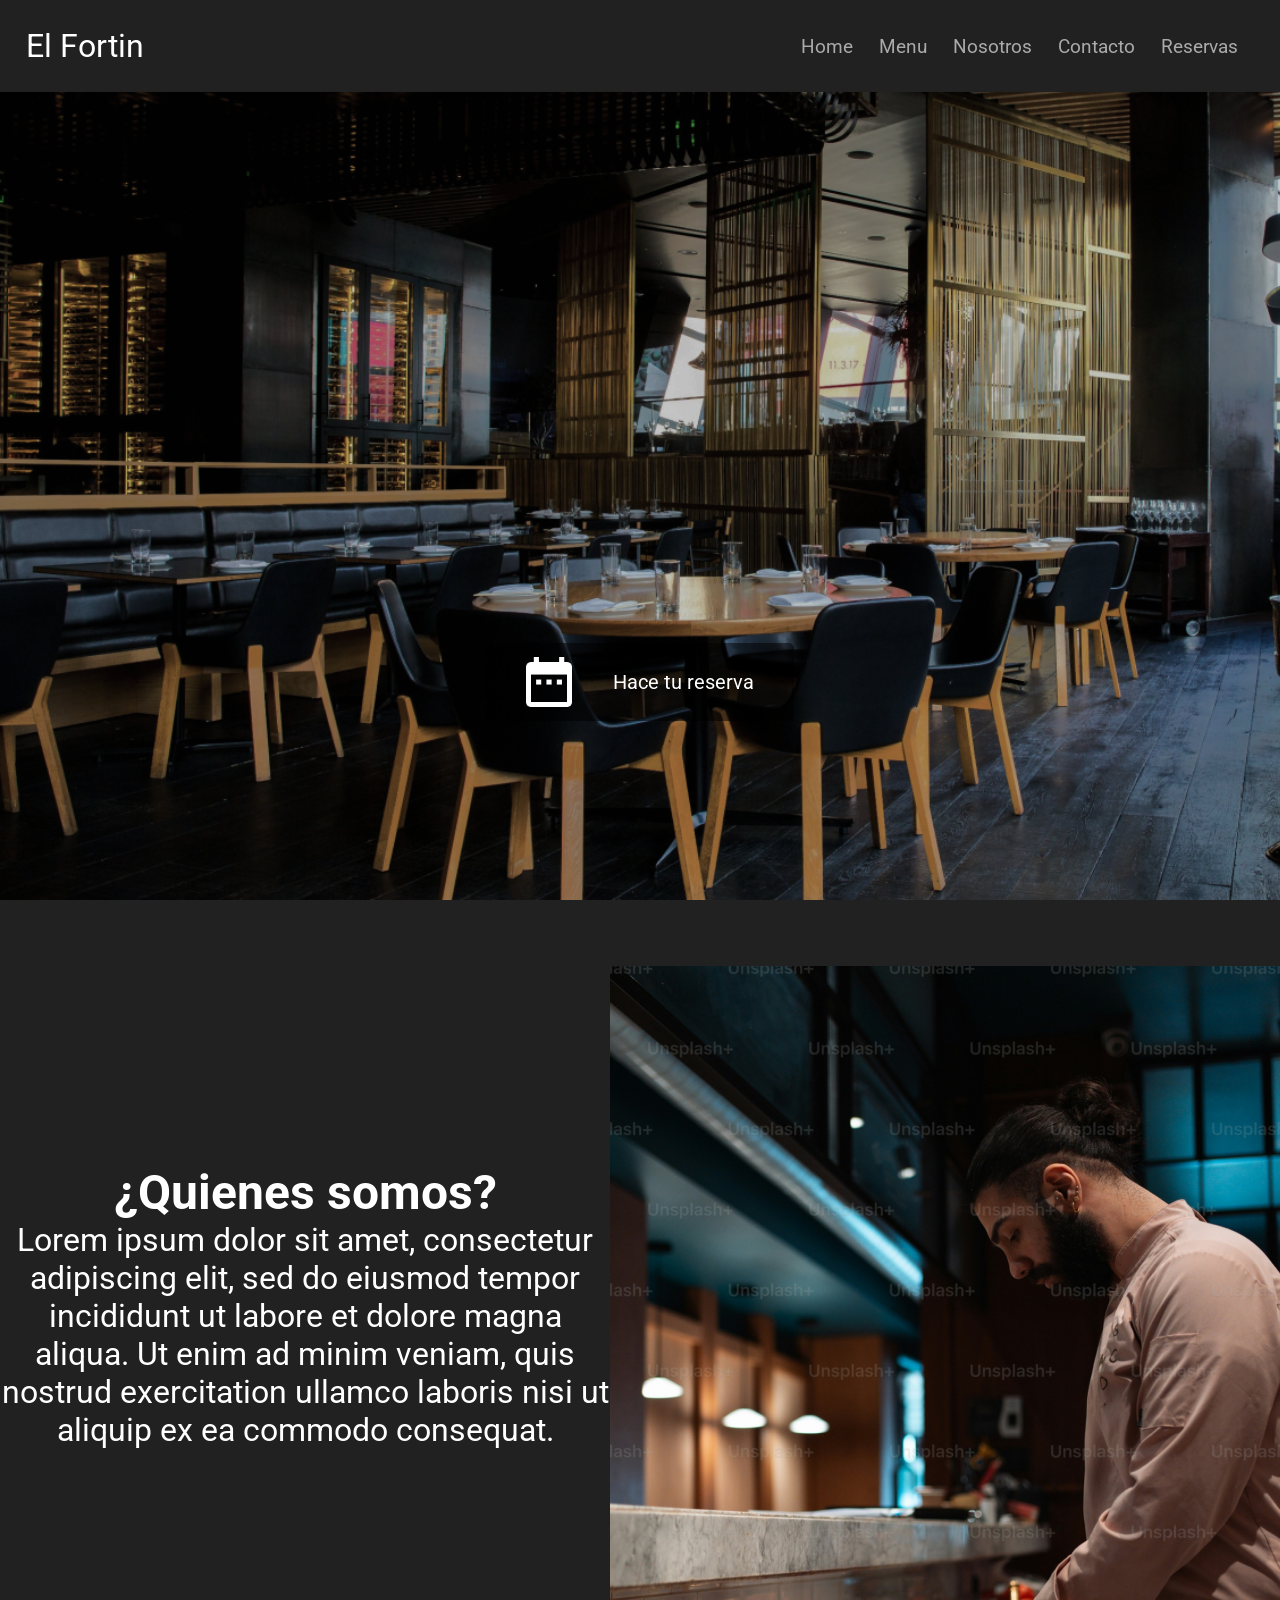
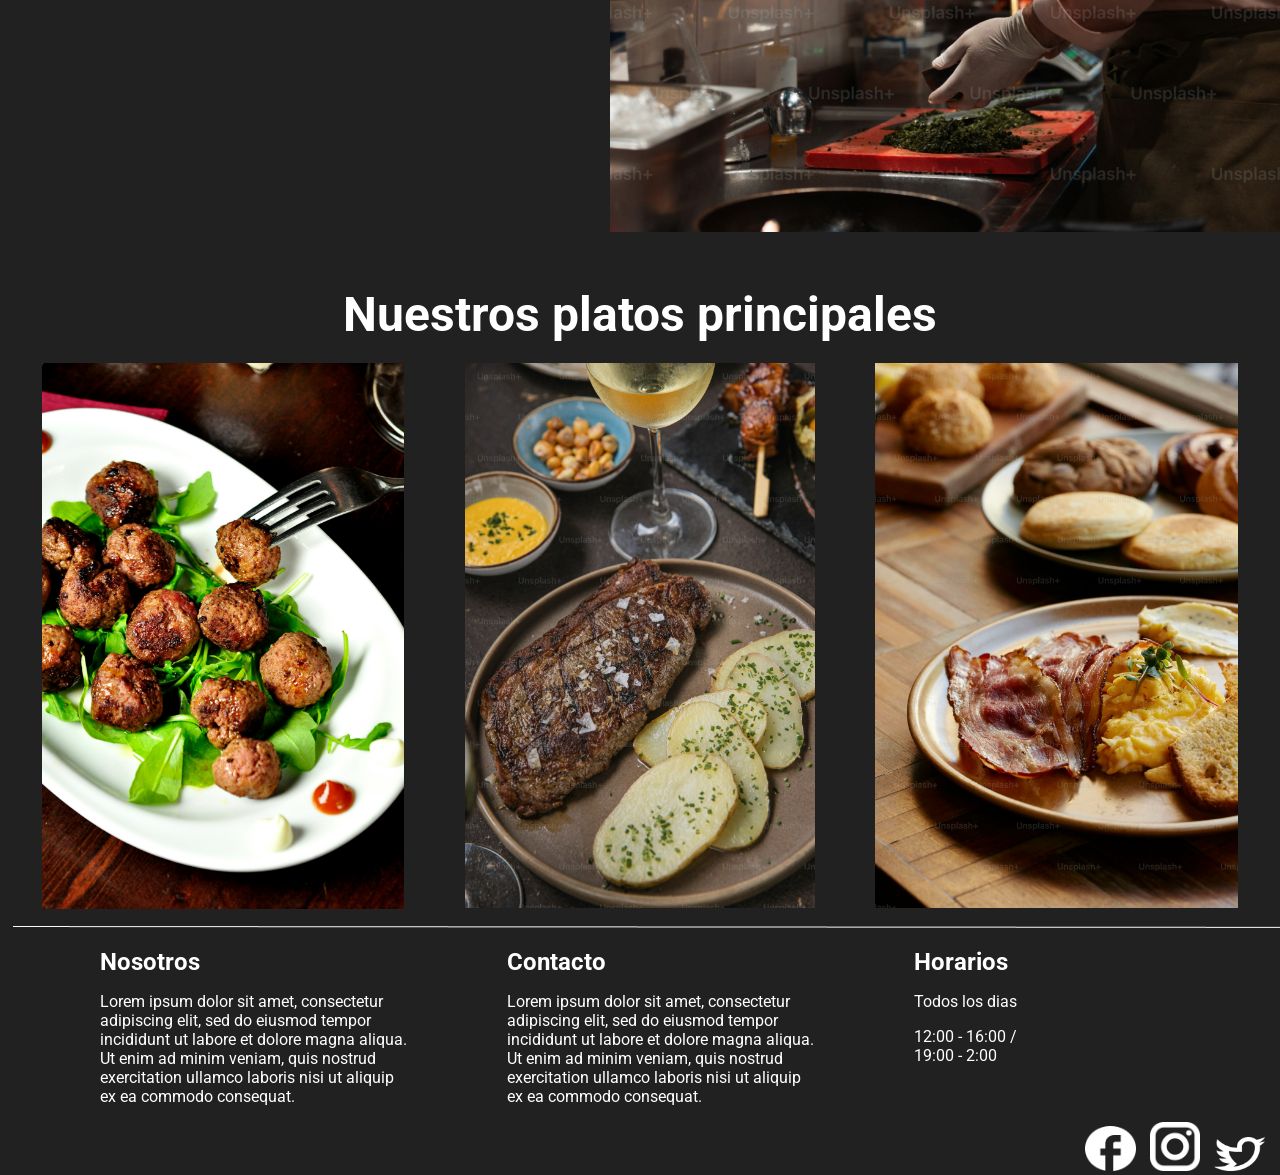
==== index.html @ 6ae113fc "Initial Project" ====
<!DOCTYPE html>
<html lang="en">
    <head>
        <meta charset="UTF-8">
        <meta name="viewport" content="width=device-width, initial-scale=1.0">
        <title>El Fortin</title>
      
        <link rel="stylesheet" href="./css/style.css">
        
    </head>
    
    <body>
    
        <header>
        <nav class="barraNav"> 
        <ul class="encabezadoTitulo">
            <li>
                <a href="./index.html">El Fortin</a>
            </li>
        </ul>
        <ul class="encabezadoDerecha">
            <li>
                <a href="./index.html">Home</a>
            </li>
            <li>
                <a href="./pages/menu.html">Menu</a>
            </li>
            <li>
                <a href="./pages/nosotros.html">Nosotros</a>
            </li>
            <li>
                <a href="./pages/contacto.html">Contacto</a>
            </li>
            <li>
                <a href="./pages/reservas.html">Reservas</a>
            </li>
          </ul>  
        </nav>
        </header>
        <main>
            <section class="heightSection">
                <div class="fotoRestaurante">
                   
                        <a href="./pages/reservas.html" class="buttonLink">
                            <img src="./assets/Vector.png" alt="calendario" class="vector">Hace tu reserva
                        </a>

                </div>
            </section>
            <section class="textoConFoto">
                <div class="texto1"> 
                    <h1>¿Quienes somos?</h1>
                    <p>Lorem ipsum dolor sit amet, consectetur adipiscing elit, sed do eiusmod tempor incididunt ut labore et dolore magna aliqua. Ut enim ad minim veniam, quis nostrud exercitation ullamco laboris nisi ut aliquip ex ea commodo consequat.</p>
                </div>
                <div class="mozoCortando">
                    <img src="./assets/mozocortando.png" alt="Foto de mozo cortando comida">
                </div>
            </section>
            <section>
                <h1 class="platosPrincipales">Nuestros platos principales</h1>
                <div class="fotosPlatosPrincipales">
                    <div >
                       <img src="./assets/platoprincipal1.png" alt="Plato principal" class="imgPlato1">
                    </div>
                        <div>
                            <img src="./assets/platoprincipal2.png" alt="Plato principal" class="imgPlato2">
                    </div>
                        <div>
                        <img src="./assets/platoprincipal3.png" alt="Plato principal" class="imgPlato3">
                        </div>
                    </div>
                </div>
            </section>
            <div class="linea">
                <img src="./assets/Line1.png" alt="linea">
            </div>
<footer  class="contenedorTexto">
    <div class="nosotros1">
        <h2>Nosotros</h2>
        <p>Lorem ipsum dolor sit amet, consectetur adipiscing elit, sed do eiusmod tempor incididunt ut labore et dolore magna aliqua. Ut enim ad minim veniam, quis nostrud exercitation ullamco laboris nisi ut aliquip ex ea commodo consequat.</p>
    </div>
    <div>
        <h2>Contacto</h2>
        <p>Lorem ipsum dolor sit amet, consectetur adipiscing elit, sed do eiusmod tempor incididunt ut labore et dolore magna aliqua. Ut enim ad minim veniam, quis nostrud exercitation ullamco laboris nisi ut aliquip ex ea commodo consequat.</p>
    </div>
    <div class="horarios">
        <h2>Horarios</h2>
        <p>Todos los dias</p>
        <p>12:00 - 16:00 / 19:00 - 2:00</p>
    </div>
</footer>
    <div class="redesSociales">
        <a href="https://www.facebook.com/leomessi/?locale=es_LA" target="_blank"><img src="./assets/Facebook.png" alt="Icono de facebook"></a>
        <a href="https://www.instagram.com/leomessi?utm_source=ig_web_button_share_sheet&igsh=ZDNlZDc0MzIxNw==" target="_blank"><img src="./assets/ig.png" alt="Icono de instagram"></a>
        <a href="https://x.com/leomessisite?ref_src=twsrc%5Egoogle%7Ctwcamp%5Eserp%7Ctwgr%5Eauthor" target="_blank"><img src="./assets/x.png" alt="Icono de twitter"></a>
        
    </div>

        </main>
    </body>
</html>
---- css/style.css ----
@import url('https://fonts.googleapis.com/css2?family=Roboto:ital,wght@0,100;0,300;0,400;0,500;0,700;0,900;1,100;1,300;1,400;1,500;1,700;1,900&display=swap');
*{
    margin: 0;
    font-family: "Roboto", sans-serif;
    /* background-color: #000; */
    color: white;
}
body {
    background-color:#212121;
}


.barraNav {
    display: flex;
    justify-content: space-between;
    align-items: center;
    background-color: #212121;
    padding: 1.7rem 0rem;
    position: fixed;
    z-index: 10;
    width: 100%;
}

.encabezadoTitulo, .encabezadoDerecha {
    list-style: none;
    margin: 0;
    padding: 0;
    display: flex;
    padding-right: 2rem;
}


.encabezadoTitulo li a {
    display: block;
    font-size: 2rem;
    color: white;
    text-decoration: none;
    padding-left: 1.625rem;
}

.encabezadoDerecha li a {
    padding-right: .625rem;
    margin-left: 1rem;
    color: #aaa;
    text-decoration: none;
    font-size: 1.2rem;
}

.encabezadoDerecha li a:hover, .encabezadoTitulo a:hover {
    color: orange;
}
.heightSection {
    width: 100%;
   
}

/* reserva */
.fotoRestaurante2 {
    background-image: url( ../assets/fotorestaurant.png);
    background-size: 100%;
    background-position: center; 
    height: 100vh;
    width: 100wh;
    display: flex; 
    justify-content: center; 
    align-items: center; 
    order: initial;
}

.containerReserva {
display: grid;
grid-template-columns: repeat(4, 9.25rem);
grid-template-rows: repeat(4, 7rem);
border-radius: 2.0875rem;
background-color: #303030;

}
.cocina {
    grid-column: 1/5;
    grid-row: 1/2;
    text-align: center;
    margin-top: auto;
    object-fit: contain;
}
.reserva {
    grid-column: 2/4;
    grid-row: 2/4;
    margin-left: .625rem;
    margin-top: 7rem;
}
.reserva a {
    background-color: rgba(255, 165, 0, 0.3);
    padding: 0.99rem 1.995rem;
    border-radius: 3.625rem;
    text-decoration: none;
    font-size: 1.25rem; 
}
.reserva img {
    width: 10%;
    border-radius: 0px;
    background-color:  rgba(255, 165, 0, 0);
    padding-right: .5125rem;
    position: relative;
    top: .3825rem;
}
.reserva a:hover {
background-color: rgba(255, 165, 0, 0.5);   
}
/* Reserva 1 */
.textoElFortin {
    grid-column: 2/4;
    grid-row: 1/2;
    text-align: center;
    margin-top: 1.5375rem;
}
.line2 img{
    grid-column: 1/6;
    grid-row: 1/2;
    justify-content: center;
    align-items: end;
    width: 37.5rem;
    margin-top: 5.125rem;
}
.seleccionaNumDePersonas {
    grid-column: 2/4;
    grid-row: 2/3;  
    text-align: center;
    margin-top: 1.875rem;
}
.counter {
    display: flex;
    grid-column: 2/4;
    grid-row: 3/4;
    align-items: center;
    justify-content: center;
    gap: 1.625rem;
    margin-bottom: 8.875rem;
}
.counter button {
    width: 20%;
    height: 30%;
}
.counter p{
    font-size: 1.625rem;
}
.reservaPaginaUno {
    grid-column: 4/5;
    grid-row: 4/5;
    margin-top: 2.575rem;
}
.colorQueMolesta{
    background-color: rgba(0, 0, 0, 0);
}
/* Reserva 2 */
.seleccionaLaFecha {
    grid-column: 2/4;
    grid-row: 2/3;  
    text-align: center;
    margin-top: 1.875rem;
    font-size: 1.75rem;
}
.fechaColor {
    background-color: aliceblue;
    color: #000;
    width: 1o.5rem;
    height: 2rem;
    margin-top: 1.25rem;
}
.reservaPaginaUno2 {
    grid-column: 1/2;
    grid-row: 4/5;
    text-align: center;
    justify-content: center;
    margin-top: 2.575rem;
}
/* Reserva 3 */
.seleccionaHorario {
    grid-column: 2/4;
    grid-row: 2/3;  
    text-align: center;
    margin-top: 1.875rem;
    margin-bottom: 1.25rem;
}
.seleccionaHorario p{
    margin-bottom: 1.25rem;
}
.buttonSep {
    margin-right: 10px;
}
.buttonSepLast {
    margin-right: 10px;
    margin-top: 10px;
}
.buttonColor button{
    color: #000;
}
/* reserva 4 */
.textoFelicitaciones {
    grid-column: 2/4;
    grid-row: 1/2;
    text-align: center;
    margin-top: 6.5375rem;
}
.teEsperamos {
    grid-column: 2/4;
    grid-row: 2/3;  
    text-align: center;
    margin-top: 3.875rem;
}
/* Home */
.fotoRestaurante {
    background-image: url( ../assets/fotorestaurant.png);
    background-size: cover; 
    height: 100vh;
    width: 100wh;
    overflow: hidden;
    margin: 0;
    display: flex; 
    justify-content: center; 
    align-items: center; 
} 
.buttonLink {
    background-color: rgba(0, 0, 0, 0.5); 
    align-items: center; 
    text-align: center;
    height: 4.25rem;
    color: white; 
    padding: .3125rem 2.5rem; 
    justify-content: space-between;
    text-decoration: none; 
    font-size: 20px; 
    border-radius: 5px; 
    display: inline-flex;
    position: relative;
    top: 14.5rem;
}
.buttonLink:hover {
    background-color: rgba(0, 0, 0, 0.7);  
}
.vector {
    padding-right: .925rem;
    width: 20%;
}
.textoConFoto {
    display:flex;
    margin-top: 4.125rem;
}
.texto1 {
    position: relative;
    top: 12.375rem;
    display:inline-block;
    text-align: center;
    justify-content: center;
    background-color: transparent;
}
.texto1 h1 {
font-size: 3rem;
}
.texto1 p {
    font-size: 2rem;
    }

.mozoCortando {
    margin-right: 1.875rem;
    max-width: 50%;
    object-fit: fill;
}

.platosPrincipales {
    text-align: center;
    margin-top: 1.875rem;
    font-size: 3rem;
    padding-top: 1.25rem;
}
.fotosPlatosPrincipales {
    display: flex; 
    /*  flex-wrap: wrap; */
    grid-template-columns: 1fr 1fr 1fr;
    gap: 2.625rem;
    width: 100%;
    padding-top: 1.25rem;
    padding-left: 2.6rem;
    padding-right: 2.6rem;
   
}
.fotosPlatosPrincipales , .imgPlato1, .imgPlato2, .imgPlato3 {
    width: 95%;
}
.contenedorTexto {
    display: flex;
    max-width: 80%;
    margin-left: 3.25rem;
    justify-content: space-between;
}

.contenedorTexto h2 {
    margin: 1rem 3rem;
}
.contenedorTexto p{
    margin: 1rem 3rem;
}

.redesSociales img{
width: 4%;
height: 6%;
margin-left: .625rem;
}
.redesSociales {
    text-align: right;
    padding-right: .9375rem;
}
.horarios p {
    width: 7.125rem;
}

.linea {
margin-left: .825rem;

}

.line1 img {
    width: 100%;
}

/* Menu */
.fondoMenu {
    background-image: url( ../assets/restaurante.png);
    background-size: 120%;
    background-position: center; 
    height: 60vh;
    width: 100 vw;
    display: flex;
    position: relative; 
    top: 4.875rem;
    justify-content: center; 
    align-items: center;
    overflow: hidden; 
}
.nuestroMenu {
    position: relative;
    top: 5rem;
    margin: auto;
    width: 80%;
}
.nuestroMenu h2{
    text-align: center;
    padding-top: 3.5625rem;
    padding-bottom: 3rem;
    font-size: 2.25rem;
}
.nuestroMenu h3{
    text-align: center;
    padding-top: 1.5625rem;
    font-size: 1.5rem;
}
.linea2 {
    flex-direction: column;
    width: 90%;
}

.containerMenu {
    display: flex;
    position: relative;
    gap: 1.65rem;
    align-items: center;
    top: 1.95rem;
    padding-bottom: 1.975rem;
}
.containerMenu img {
    width: 22%;
}
.containerMenu h4{
    font-size: 1.5rem;
    padding-bottom: 1.25rem;

}
.nuestroMenu p {
    font-size: 1.2rem;
}
.fondoDelMenu {
    background-color: #303030;
    padding: 0px 3.5rem 3rem 3.5rem;
    border: 3px solid rgba(255, 255, 255, 0.08);
}

@media(max-width:994px){
    /* menu */
    .nuestroMenu {
        width: 90%;
    }  
}
@media(max-width:788px){
    /* menu */
.nuestroMenu h2{
    font-size: 1.9rem;
}
html {
    font-size: 12px;
}
}
@media(max-width:620px){
    /* menu */
    html {
        font-size: 9.3px;
    }
}
@media (max-width:513px) {
    /* menu */
    .containerMenu {
        flex-direction: column;
        text-align: center;
    }  
    .containerMenu img{
        width: 48%;}

    html {
            font-size: 10.3px;
        }
}
@media (max-width:323px) {
    /* menu */
    .nuestroMenu {
        width: 100%;
    }  
    .containerMenu {
        gap: 0.7rem;
    } 
}

/* Contactos */
.fotoOpen {
    background-image: url( ../assets/openimage.png);
    background-size: 100%;
    background-position: center; 
    height: 100vh;
    width: 100 vw;
    display: flex;
    position: relative; 
    top: 4.875rem;
    justify-content: center; 
    align-items: center;
    overflow: hidden; 
}
.fotoOpen h2 {
    font-size: 2rem;
    background-color: transparent;
    color: rgb(255, 255, 255);
    position: relative;
    top: 4.125rem;
}
.contactanosTexto {
    position: relative;
    top: 7.75rem;
    text-align: center;
    font-size: 2.25rem;
}
.contactoSection {
    position: relative;
    top: 10rem;
    display: flex;
    text-align: center;
    padding-left: 2.5rem;
}
.contactoSection img {
    position: relative;
    bottom: 2.25rem;
    width: 40%;
}
.direccion { 
 position: relative;
 top: 18.75rem;
}
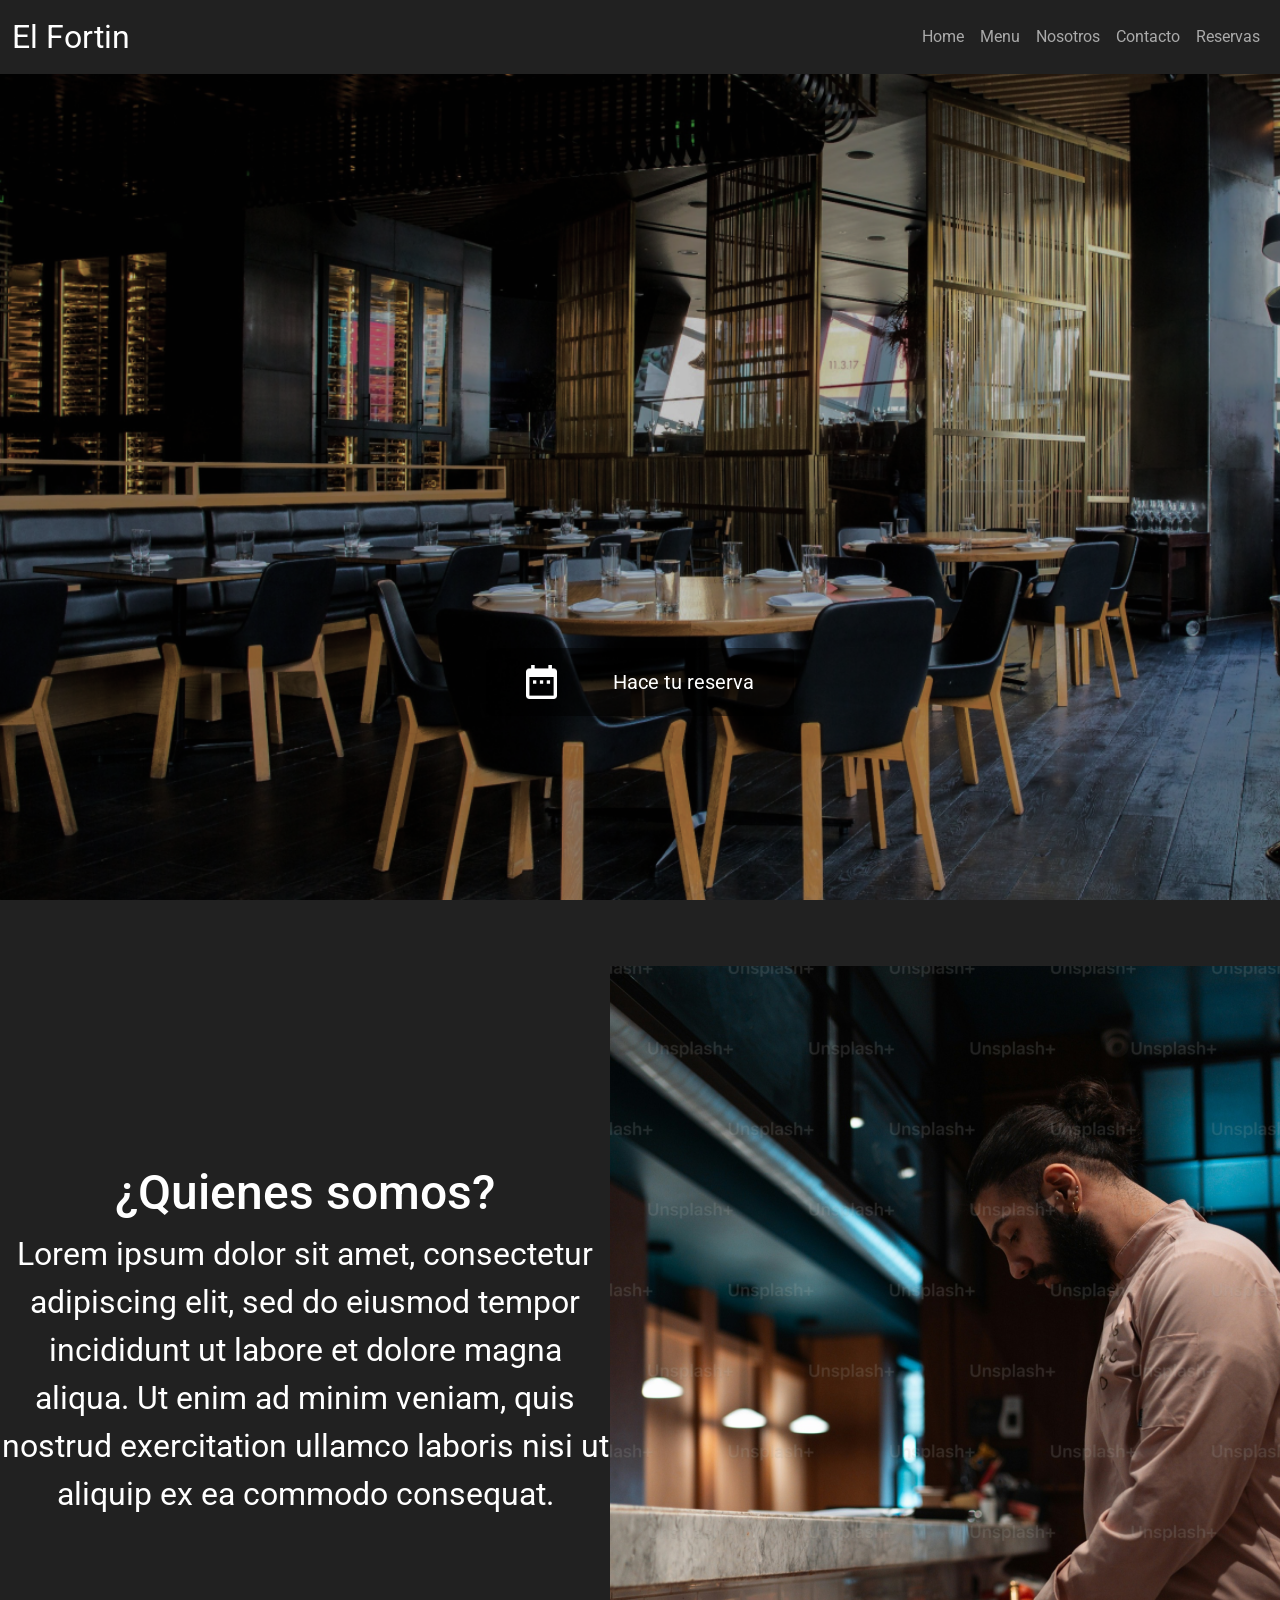
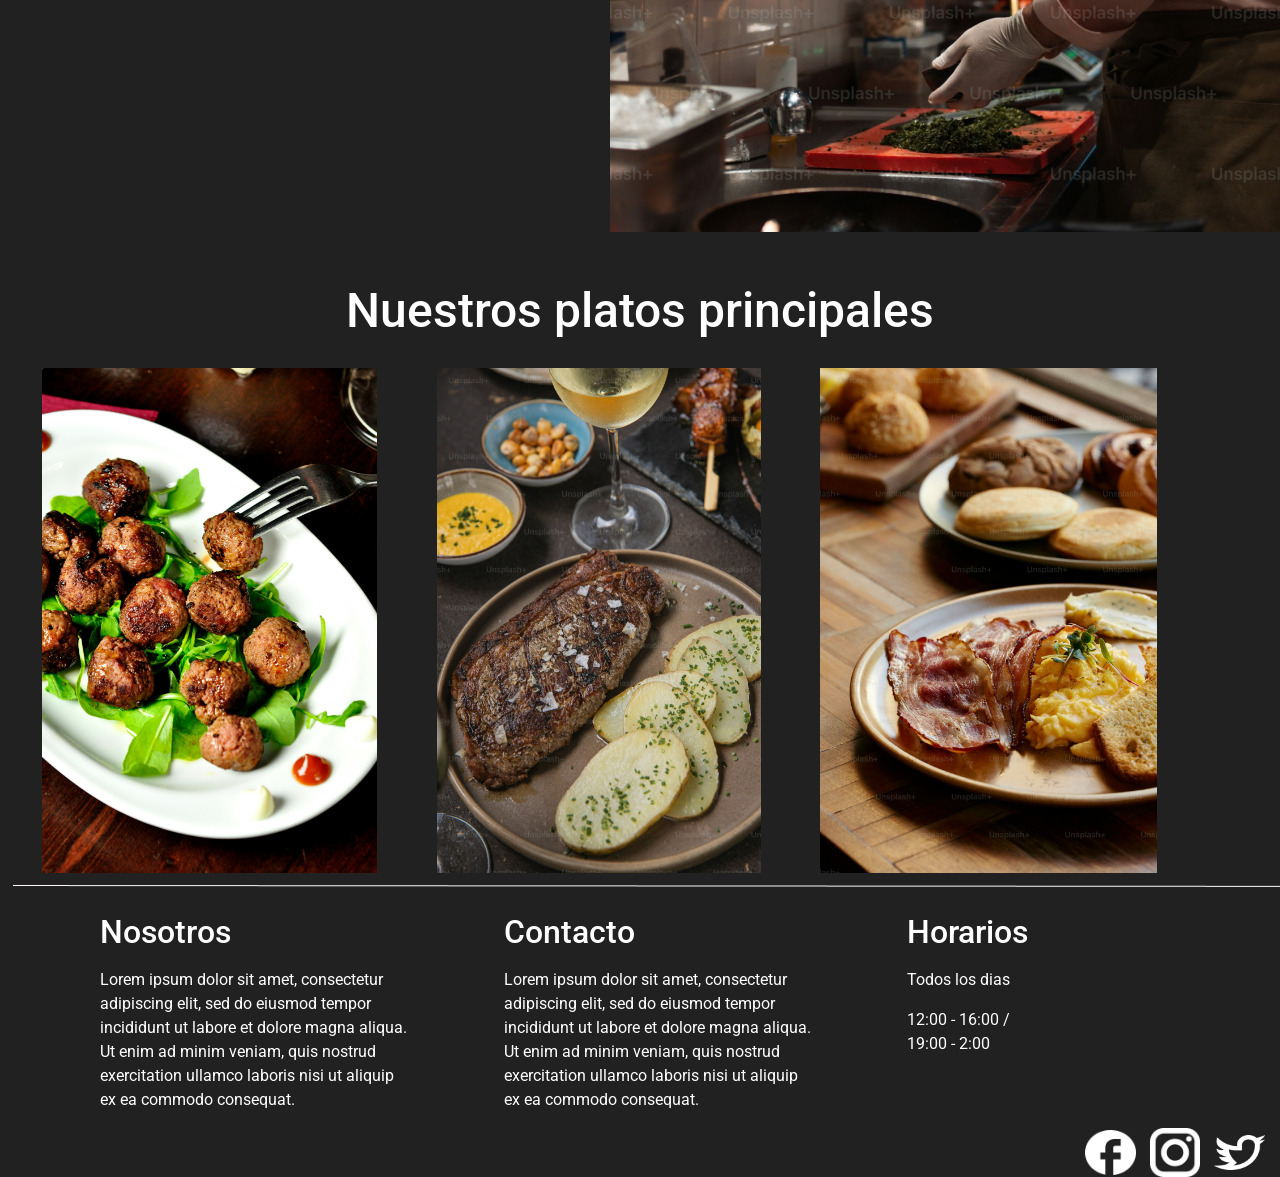
==== commit 298912f0: "mejora del navbar con bootstrap en todas las paginas" ====
--- a/index.html
+++ b/index.html
@@ -1,101 +1,100 @@
 <!DOCTYPE html>
 <html lang="en">
-    <head>
-        <meta charset="UTF-8">
-        <meta name="viewport" content="width=device-width, initial-scale=1.0">
-        <title>El Fortin</title>
-      
-        <link rel="stylesheet" href="./css/style.css">
-        
-    </head>
+<head>
+    <meta charset="UTF-8">
+    <meta name="viewport" content="width=device-width, initial-scale=1.0">
+    <title>El Fortin</title>
+    <link rel="stylesheet" href="./css/style.css"> 
+    <link rel="stylesheet" href="https://fonts.googleapis.com/icon?family=Material+Icons"/>
+    <link href="https://cdn.jsdelivr.net/npm/bootstrap@5.3.3/dist/css/bootstrap.min.css" rel="stylesheet" integrity="sha384-QWTKZyjpPEjISv5WaRU9OFeRpok6YctnYmDr5pNlyT2bRjXh0JMhjY6hW+ALEwIH" crossorigin="anonymous">
+</head>
+<body>
+    <header>
+        <nav class="navbar navbar-expand-lg navbar-dark fixed-top" style="background-color: #212121;">
+            <div class="container-fluid justify-content-between">
+                <a class="navbar-brand text-white" style="font-size: 32px;" href="./index.html">El Fortin</a>
+                <button class="navbar-toggler" type="button" data-bs-toggle="collapse" data-bs-target="#navbarNav" aria-controls="navbarNav" aria-expanded="false" aria-label="Toggle navigation">
+                    <span class="navbar-toggler-icon"></span>
+                </button>
+                <div class="collapse navbar-collapse justify-content-end" id="navbarNav">
+                    <ul class="navbar-nav">
+                        <li class="nav-item">
+                            <a class="nav-link active" style="color: #aaa;" aria-current="page" href="./index.html">Home</a>
+                        </li>
+                        <li class="nav-item">
+                            <a class="nav-link" style="color: #aaa;" href="./pages/menu.html">Menu</a>
+                        </li>
+                        <li class="nav-item">
+                            <a class="nav-link" style="color: #aaa;" href="./pages/nosotros.html">Nosotros</a>
+                        </li>
+                        <li class="nav-item">
+                            <a class="nav-link" style="color: #aaa;" href="./pages/contacto.html">Contacto</a>
+                        </li>
+                        <li class="nav-item">
+                            <a class="nav-link" style="color: #aaa;" href="./pages/reservas.html">Reservas</a>
+                        </li>
+                    </ul>
+                </div>
+            </div>
+        </nav>
+    </header>
     
-    <body>
-    
-        <header>
-        <nav class="barraNav"> 
-        <ul class="encabezadoTitulo">
-            <li>
-                <a href="./index.html">El Fortin</a>
-            </li>
-        </ul>
-        <ul class="encabezadoDerecha">
-            <li>
-                <a href="./index.html">Home</a>
-            </li>
-            <li>
-                <a href="./pages/menu.html">Menu</a>
-            </li>
-            <li>
-                <a href="./pages/nosotros.html">Nosotros</a>
-            </li>
-            <li>
-                <a href="./pages/contacto.html">Contacto</a>
-            </li>
-            <li>
-                <a href="./pages/reservas.html">Reservas</a>
-            </li>
-          </ul>  
-        </nav>
-        </header>
-        <main>
-            <section class="heightSection">
-                <div class="fotoRestaurante">
-                   
-                        <a href="./pages/reservas.html" class="buttonLink">
-                            <img src="./assets/Vector.png" alt="calendario" class="vector">Hace tu reserva
-                        </a>
-
+    <main>
+        <section class="heightSection">
+            <div class="fotoRestaurante">
+                <a href="./pages/reservas.html" class="buttonLink">
+                    <img src="./assets/Vector.png" alt="calendario" class="vector">Hace tu reserva
+                </a>
+            </div>
+        </section>
+        <section class="textoConFoto">
+            <div class="texto1"> 
+                <h1>¿Quienes somos?</h1>
+                <p>Lorem ipsum dolor sit amet, consectetur adipiscing elit, sed do eiusmod tempor incididunt ut labore et dolore magna aliqua. Ut enim ad minim veniam, quis nostrud exercitation ullamco laboris nisi ut aliquip ex ea commodo consequat.</p>
+            </div>
+            <div class="mozoCortando">
+                <img src="./assets/mozocortando.png" alt="Foto de mozo cortando comida">
+            </div>
+        </section>
+        <section>
+            <h1 class="platosPrincipales">Nuestros platos principales</h1>
+            <div class="fotosPlatosPrincipales">
+                <div>
+                   <img src="./assets/platoprincipal1.png" alt="Plato principal" class="imgPlato1">
                 </div>
-            </section>
-            <section class="textoConFoto">
-                <div class="texto1"> 
-                    <h1>¿Quienes somos?</h1>
-                    <p>Lorem ipsum dolor sit amet, consectetur adipiscing elit, sed do eiusmod tempor incididunt ut labore et dolore magna aliqua. Ut enim ad minim veniam, quis nostrud exercitation ullamco laboris nisi ut aliquip ex ea commodo consequat.</p>
+                <div>
+                    <img src="./assets/platoprincipal2.png" alt="Plato principal" class="imgPlato2">
                 </div>
-                <div class="mozoCortando">
-                    <img src="./assets/mozocortando.png" alt="Foto de mozo cortando comida">
+                <div>
+                    <img src="./assets/platoprincipal3.png" alt="Plato principal" class="imgPlato3">
                 </div>
-            </section>
-            <section>
-                <h1 class="platosPrincipales">Nuestros platos principales</h1>
-                <div class="fotosPlatosPrincipales">
-                    <div >
-                       <img src="./assets/platoprincipal1.png" alt="Plato principal" class="imgPlato1">
-                    </div>
-                        <div>
-                            <img src="./assets/platoprincipal2.png" alt="Plato principal" class="imgPlato2">
-                    </div>
-                        <div>
-                        <img src="./assets/platoprincipal3.png" alt="Plato principal" class="imgPlato3">
-                        </div>
-                    </div>
-                </div>
-            </section>
-            <div class="linea">
-                <img src="./assets/Line1.png" alt="linea">
             </div>
-<footer  class="contenedorTexto">
-    <div class="nosotros1">
-        <h2>Nosotros</h2>
-        <p>Lorem ipsum dolor sit amet, consectetur adipiscing elit, sed do eiusmod tempor incididunt ut labore et dolore magna aliqua. Ut enim ad minim veniam, quis nostrud exercitation ullamco laboris nisi ut aliquip ex ea commodo consequat.</p>
-    </div>
-    <div>
-        <h2>Contacto</h2>
-        <p>Lorem ipsum dolor sit amet, consectetur adipiscing elit, sed do eiusmod tempor incididunt ut labore et dolore magna aliqua. Ut enim ad minim veniam, quis nostrud exercitation ullamco laboris nisi ut aliquip ex ea commodo consequat.</p>
-    </div>
-    <div class="horarios">
-        <h2>Horarios</h2>
-        <p>Todos los dias</p>
-        <p>12:00 - 16:00 / 19:00 - 2:00</p>
-    </div>
-</footer>
-    <div class="redesSociales">
-        <a href="https://www.facebook.com/leomessi/?locale=es_LA" target="_blank"><img src="./assets/Facebook.png" alt="Icono de facebook"></a>
-        <a href="https://www.instagram.com/leomessi?utm_source=ig_web_button_share_sheet&igsh=ZDNlZDc0MzIxNw==" target="_blank"><img src="./assets/ig.png" alt="Icono de instagram"></a>
-        <a href="https://x.com/leomessisite?ref_src=twsrc%5Egoogle%7Ctwcamp%5Eserp%7Ctwgr%5Eauthor" target="_blank"><img src="./assets/x.png" alt="Icono de twitter"></a>
-        
-    </div>
-
-        </main>
-    </body>
-</html>+        </section>
+        <div class="linea">
+            <img src="./assets/Line1.png" alt="linea">
+        </div>
+        <footer class="contenedorTexto">
+            <div class="nosotros1">
+                <h2>Nosotros</h2>
+                <p>Lorem ipsum dolor sit amet, consectetur adipiscing elit, sed do eiusmod tempor incididunt ut labore et dolore magna aliqua. Ut enim ad minim veniam, quis nostrud exercitation ullamco laboris nisi ut aliquip ex ea commodo consequat.</p>
+            </div>
+            <div>
+                <h2>Contacto</h2>
+                <p>Lorem ipsum dolor sit amet, consectetur adipiscing elit, sed do eiusmod tempor incididunt ut labore et dolore magna aliqua. Ut enim ad minim veniam, quis nostrud exercitation ullamco laboris nisi ut aliquip ex ea commodo consequat.</p>
+            </div>
+            <div class="horarios">
+                <h2>Horarios</h2>
+                <p>Todos los dias</p>
+                <p>12:00 - 16:00 / 19:00 - 2:00</p>
+            </div>
+        </footer>
+        <div class="redesSociales">
+            <a href="https://www.facebook.com/leomessi/?locale=es_LA" target="_blank"><img src="./assets/Facebook.png" alt="Icono de facebook"></a>
+            <a href="https://www.instagram.com/leomessi?utm_source=ig_web_button_share_sheet&igsh=ZDNlZDc0MzIxNw==" target="_blank"><img src="./assets/ig.png" alt="Icono de instagram"></a>
+            <a href="https://x.com/leomessisite?ref_src=twsrc%5Egoogle%7Ctwcamp%5Eserp%7Ctwgr%5Eauthor" target="_blank"><img src="./assets/x.png" alt="Icono de twitter"></a>
+        </div>
+    </main>
+    <script src="https://cdn.jsdelivr.net/npm/@popperjs/core@2.11.8/dist/umd/popper.min.js" integrity="sha384-I7E8VVD/ismYTF4hNIPjVp/Zjvgyol6VFvRkX/vR+Vc4jQkC+hVqc2pM8ODewa9r" crossorigin="anonymous"></script>
+    <script src="https://cdn.jsdelivr.net/npm/bootstrap@5.3.3/dist/js/bootstrap.min.js" integrity="sha384-0pUGZvbkm6XF6gxjEnlmuGrJXVbNuzT9qBBavbLwCsOGabYfZo0T0to5eqruptLy" crossorigin="anonymous"></script>
+</body>
+</html>
--- a/css/style.css
+++ b/css/style.css
@@ -7,52 +7,11 @@
     color: white;
 }
 body {
-    background-color:#212121;
-}
-
-
-.barraNav {
-    display: flex;
-    justify-content: space-between;
-    align-items: center;
+    background-color:#212121 !important;
+}
+
+.barraColor {
     background-color: #212121;
-    padding: 1.7rem 0rem;
-    position: fixed;
-    z-index: 10;
-    width: 100%;
-}
-
-.encabezadoTitulo, .encabezadoDerecha {
-    list-style: none;
-    margin: 0;
-    padding: 0;
-    display: flex;
-    padding-right: 2rem;
-}
-
-
-.encabezadoTitulo li a {
-    display: block;
-    font-size: 2rem;
-    color: white;
-    text-decoration: none;
-    padding-left: 1.625rem;
-}
-
-.encabezadoDerecha li a {
-    padding-right: .625rem;
-    margin-left: 1rem;
-    color: #aaa;
-    text-decoration: none;
-    font-size: 1.2rem;
-}
-
-.encabezadoDerecha li a:hover, .encabezadoTitulo a:hover {
-    color: orange;
-}
-.heightSection {
-    width: 100%;
-   
 }
 
 /* reserva */
@@ -62,10 +21,12 @@
     background-position: center; 
     height: 100vh;
     width: 100wh;
+    background-repeat: no-repeat;
     display: flex; 
     justify-content: center; 
     align-items: center; 
     order: initial;
+    
 }
 
 .containerReserva {
@@ -74,14 +35,18 @@
 grid-template-rows: repeat(4, 7rem);
 border-radius: 2.0875rem;
 background-color: #303030;
+align-items: center;
 
 }
 .cocina {
     grid-column: 1/5;
-    grid-row: 1/2;
+    grid-row: 1/3;
     text-align: center;
     margin-top: auto;
     object-fit: contain;
+}
+.cocina h2 {
+    font-size: 29px;
 }
 .reserva {
     grid-column: 2/4;
@@ -102,10 +67,18 @@
     background-color:  rgba(255, 165, 0, 0);
     padding-right: .5125rem;
     position: relative;
-    top: .3825rem;
+    bottom: 0.1rem;
 }
 .reserva a:hover {
 background-color: rgba(255, 165, 0, 0.5);   
+}
+.buttonLink2 {
+    color: #fff; 
+    text-decoration: none; 
+}
+
+.buttonLink2:hover {
+    color: #aaa; 
 }
 /* Reserva 1 */
 .textoElFortin {
@@ -214,7 +187,7 @@
     background-size: cover; 
     height: 100vh;
     width: 100wh;
-    overflow: hidden;
+    background-repeat: no-repeat;
     margin: 0;
     display: flex; 
     justify-content: center; 
@@ -263,8 +236,7 @@
 
 .mozoCortando {
     margin-right: 1.875rem;
-    max-width: 50%;
-    object-fit: fill;
+    width: 50%;
 }
 
 .platosPrincipales {
@@ -329,7 +301,8 @@
     background-size: 120%;
     background-position: center; 
     height: 60vh;
-    width: 100 vw;
+    width: 100vw;
+    background-repeat: no-repeat;
     display: flex;
     position: relative; 
     top: 4.875rem;
@@ -356,7 +329,7 @@
 }
 .linea2 {
     flex-direction: column;
-    width: 90%;
+    width: 100%;
 }
 
 .containerMenu {
@@ -384,6 +357,54 @@
     border: 3px solid rgba(255, 255, 255, 0.08);
 }
 
+/* Contactos */
+.fotoOpen {
+    background-image: url( ../assets/openimage.png);
+    background-size: 100%;
+    background-position: center; 
+    height: 100vh;
+    width: 100 vw;
+    display: flex;
+    position: relative; 
+    top: 4.875rem;
+    justify-content: center; 
+    align-items: center;
+    overflow: hidden; 
+}
+.fotoOpen h2 {
+    font-size: 2rem;
+    background-color: transparent;
+    color: rgb(255, 255, 255);
+    position: relative;
+    top: 4.125rem;
+}
+.fondoContainerContactos {
+    background-color: #303030;
+}
+/* .contactanosTexto {
+    position: relative;
+    top: 7.75rem;
+    text-align: center;
+    font-size: 2.25rem;
+}
+.contactoSection {
+    position: relative;
+    top: 10rem;
+    display: flex;
+    text-align: center;
+    padding-left: 2.5rem;
+}
+.contactoSection img {
+    position: relative;
+    bottom: 2.25rem;
+    width: 40%;
+}
+.direccion { 
+ position: relative;
+ top: 18.75rem;
+} */
+
+/* Media */
 @media(max-width:994px){
     /* menu */
     .nuestroMenu {
@@ -398,12 +419,27 @@
 html {
     font-size: 12px;
 }
+
+.barraNav {
+    padding: 27.2px 0rem;
+}
 }
 @media(max-width:620px){
     /* menu */
     html {
         font-size: 9.3px;
     }
+    .fondoMenu {
+        background-size: 120%;
+    }
+    .fondoMenu {
+        height: 50vh;
+    }
+    /* reserva */
+    .seleccionaHorario {
+        grid-column: 1/5;
+        grid-row: 2/3;}
+
 }
 @media (max-width:513px) {
     /* menu */
@@ -412,12 +448,27 @@
         text-align: center;
     }  
     .containerMenu img{
-        width: 48%;}
+        width: 48%;
+    }
 
     html {
             font-size: 10.3px;
         }
-}
+    .fondoMenu {
+        height: 40vh;
+    }
+}
+   
+    /* reserva */
+    .containerReserva {
+        grid-template-columns: repeat(4, 6.25rem);
+        grid-template-rows: repeat(4, 5rem);
+        }
+    .reserva{
+        grid-column: 1/5;
+        margin-left: 5.1rem;
+        margin-top: 5rem;
+    }
 @media (max-width:323px) {
     /* menu */
     .nuestroMenu {
@@ -428,46 +479,37 @@
     } 
 }
 
-/* Contactos */
-.fotoOpen {
-    background-image: url( ../assets/openimage.png);
-    background-size: 100%;
-    background-position: center; 
-    height: 100vh;
-    width: 100 vw;
-    display: flex;
-    position: relative; 
-    top: 4.875rem;
-    justify-content: center; 
+@media (max-width: 426px) {
+    .barraNav{
+        flex-wrap: wrap;
+    }
+    .navDesplegable {
+        display: flex;
+        flex-wrap: wrap;
+    }
+
+    .encabezadoDerecha {
+        display: none;
+        overflow: hidden;
+    }
+    #toggle {
+        display: none;
+    }
+    #toggle:checked ~ .encabezadoDerecha {
+        width: 100%;
+    height:100%;
+    display: flex;
+    flex-direction: column;
+    justify-content: center;
     align-items: center;
-    overflow: hidden; 
-}
-.fotoOpen h2 {
-    font-size: 2rem;
-    background-color: transparent;
-    color: rgb(255, 255, 255);
-    position: relative;
-    top: 4.125rem;
-}
-.contactanosTexto {
-    position: relative;
-    top: 7.75rem;
-    text-align: center;
-    font-size: 2.25rem;
-}
-.contactoSection {
-    position: relative;
-    top: 10rem;
-    display: flex;
-    text-align: center;
-    padding-left: 2.5rem;
-}
-.contactoSection img {
-    position: relative;
-    bottom: 2.25rem;
-    width: 40%;
-}
-.direccion { 
- position: relative;
- top: 18.75rem;
-}
+    background-color: aqua;
+       
+    }
+
+    .label {
+        cursor: pointer;
+        display: flex;
+        align-items: center;
+    }
+    
+}
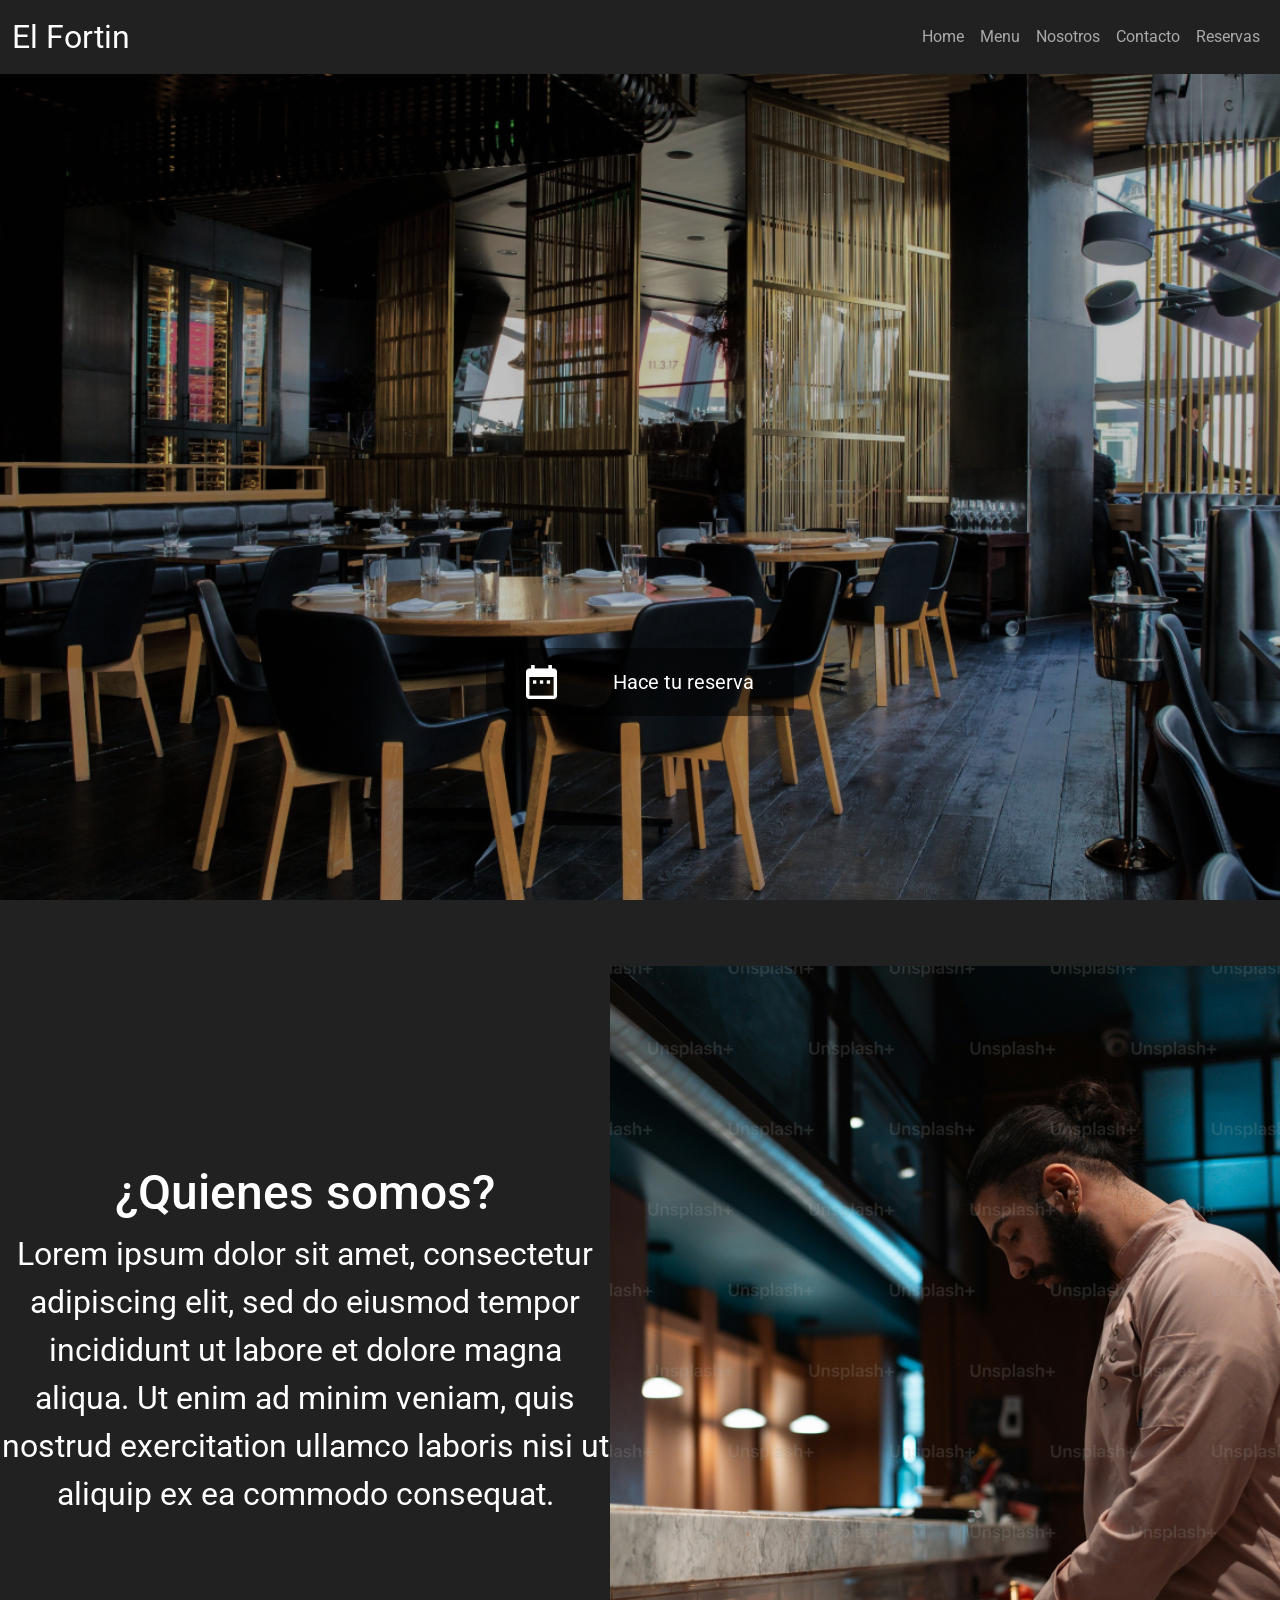
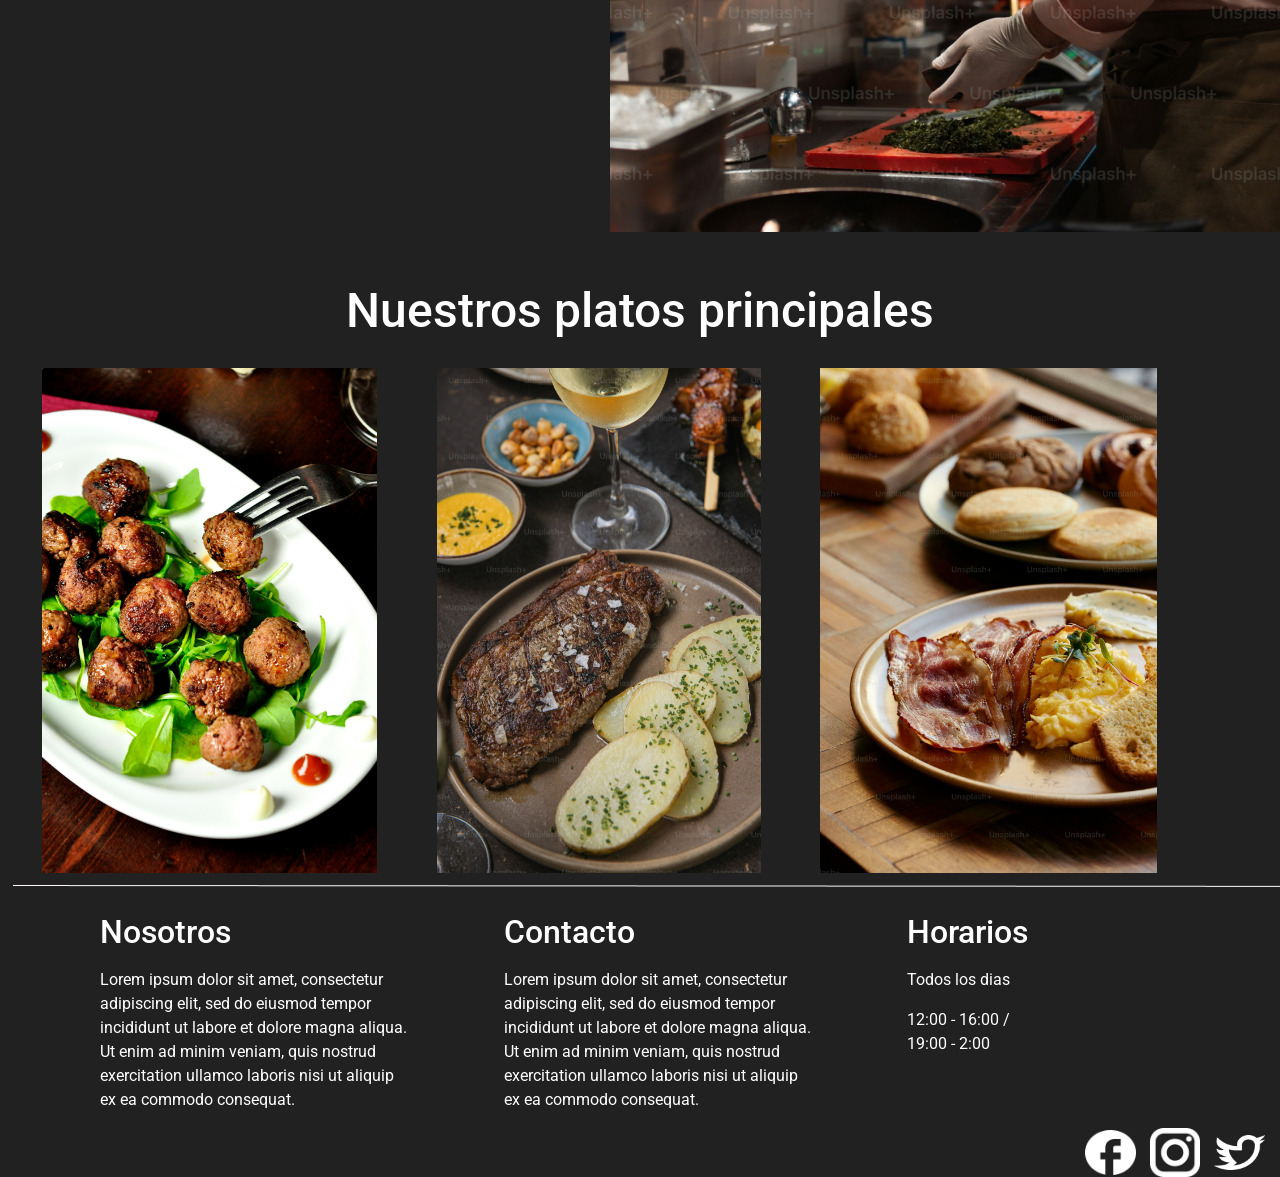
==== commit 5191e5be: "pre-entrega2" ====
--- a/index.html
+++ b/index.html
@@ -10,7 +10,7 @@
 </head>
 <body>
     <header>
-        <nav class="navbar navbar-expand-lg navbar-dark fixed-top" style="background-color: #212121;">
+        <nav class="navbar navbar-expand-lg navbar-dark fixed-top customNavBar" style="background-color: #212121;">
             <div class="container-fluid justify-content-between">
                 <a class="navbar-brand text-white" style="font-size: 32px;" href="./index.html">El Fortin</a>
                 <button class="navbar-toggler" type="button" data-bs-toggle="collapse" data-bs-target="#navbarNav" aria-controls="navbarNav" aria-expanded="false" aria-label="Toggle navigation">
--- a/css/style.css
+++ b/css/style.css
@@ -5,27 +5,39 @@
     font-family: "Roboto", sans-serif;
     /* background-color: #000; */
     color: white;
+    box-sizing: border-box;
 }
 body {
     background-color:#212121 !important;
 }
+html{
+    width: 100%;
+}
 
 .barraColor {
     background-color: #212121;
+}
+@media(max-width:768px){
+    .customNavBar {
+padding-top: 15px;
+    }
 }
 
 /* reserva */
 .fotoRestaurante2 {
     background-image: url( ../assets/fotorestaurant.png);
-    background-size: 100%;
+    height: 100vh;
+    background-size: cover;
     background-position: center; 
-    height: 100vh;
+    background-repeat: no-repeat;
     width: 100wh;
-    background-repeat: no-repeat;
     display: flex; 
     justify-content: center; 
     align-items: center; 
     order: initial;
+    margin: 0;
+    padding: 0;
+    width: 100%;
     
 }
 
@@ -184,11 +196,10 @@
 /* Home */
 .fotoRestaurante {
     background-image: url( ../assets/fotorestaurant.png);
-    background-size: cover; 
+    background-size: cover;
+    background-position: center; 
+    background-repeat: no-repeat;
     height: 100vh;
-    width: 100wh;
-    background-repeat: no-repeat;
-    margin: 0;
     display: flex; 
     justify-content: center; 
     align-items: center; 
@@ -359,17 +370,16 @@
 
 /* Contactos */
 .fotoOpen {
-    background-image: url( ../assets/openimage.png);
-    background-size: 100%;
+    background-image: url( ../assets/fotoContacto.jpg);
+    background-size: cover;
     background-position: center; 
+    background-repeat: no-repeat;
+    margin-top: 4.875rem;
     height: 100vh;
-    width: 100 vw;
-    display: flex;
-    position: relative; 
-    top: 4.875rem;
-    justify-content: center; 
+    display: flex;
+    text-align: center;
     align-items: center;
-    overflow: hidden; 
+    justify-content: center;
 }
 .fotoOpen h2 {
     font-size: 2rem;
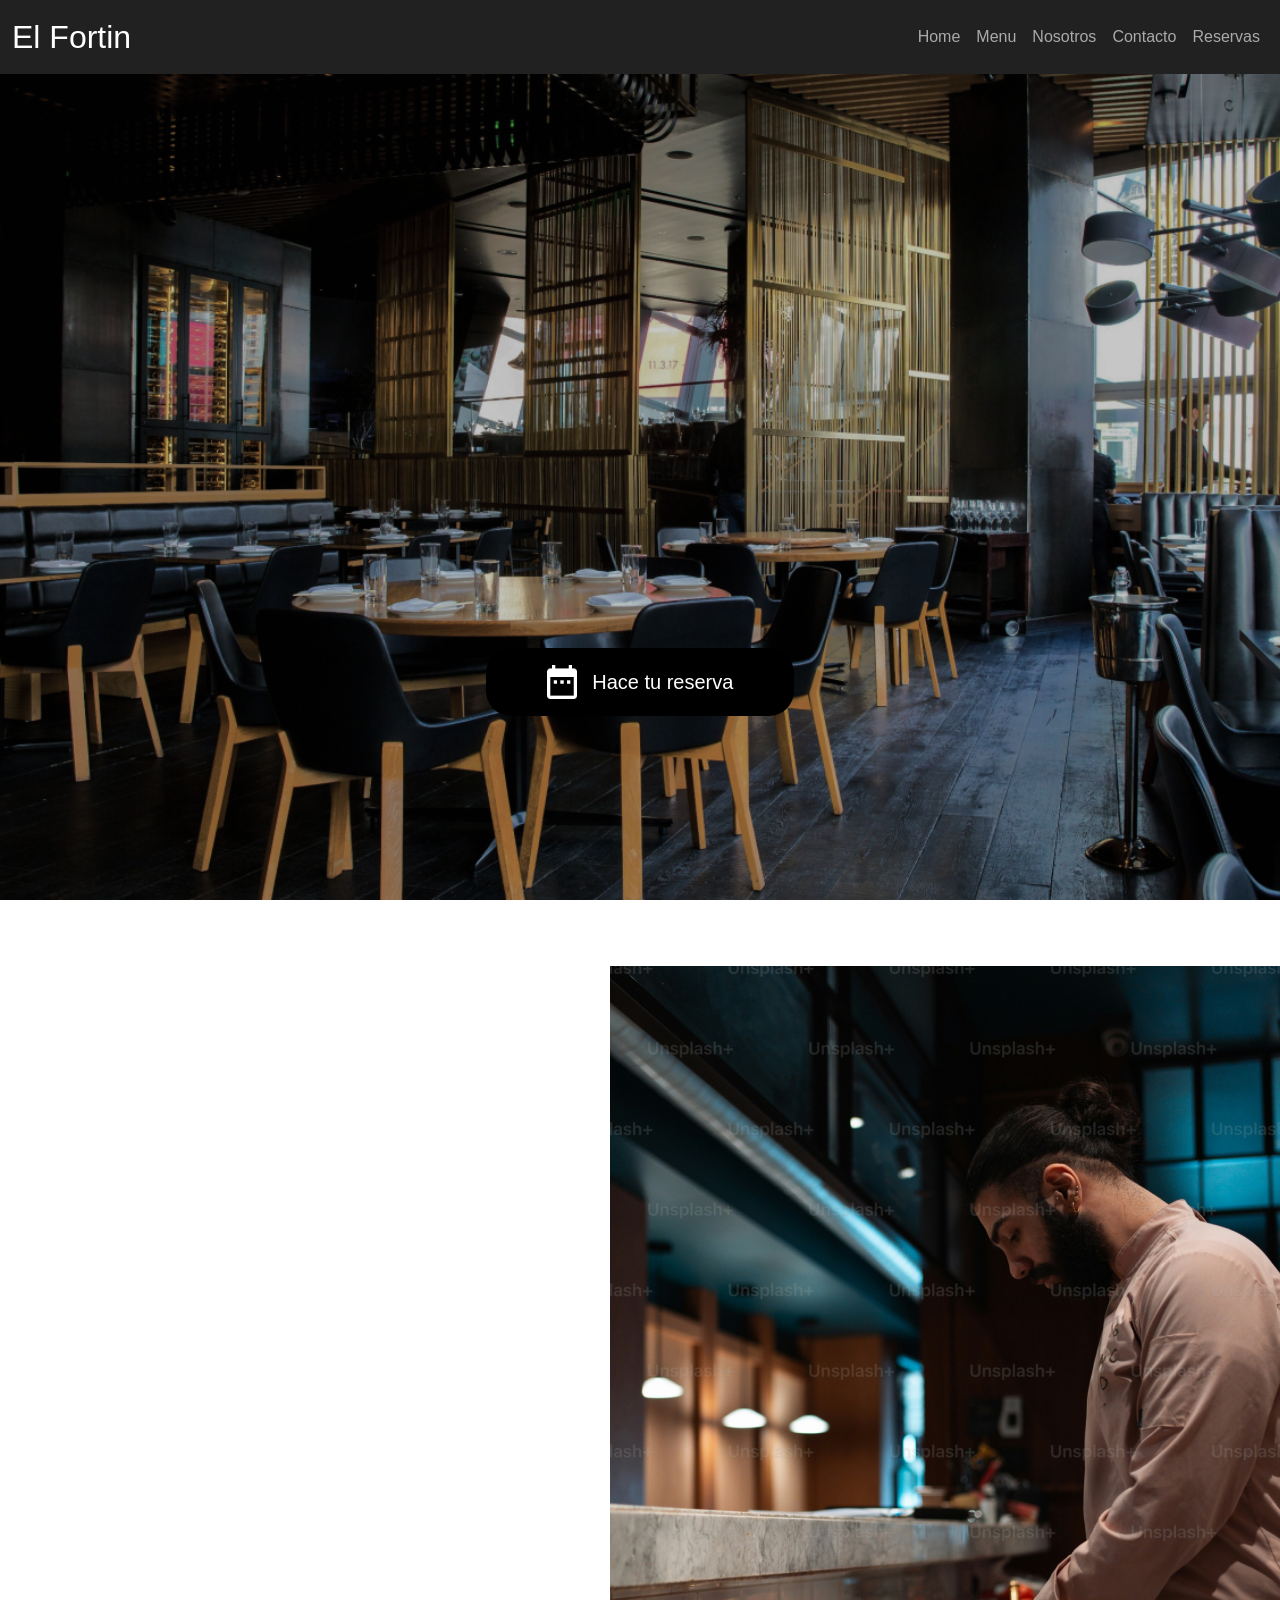
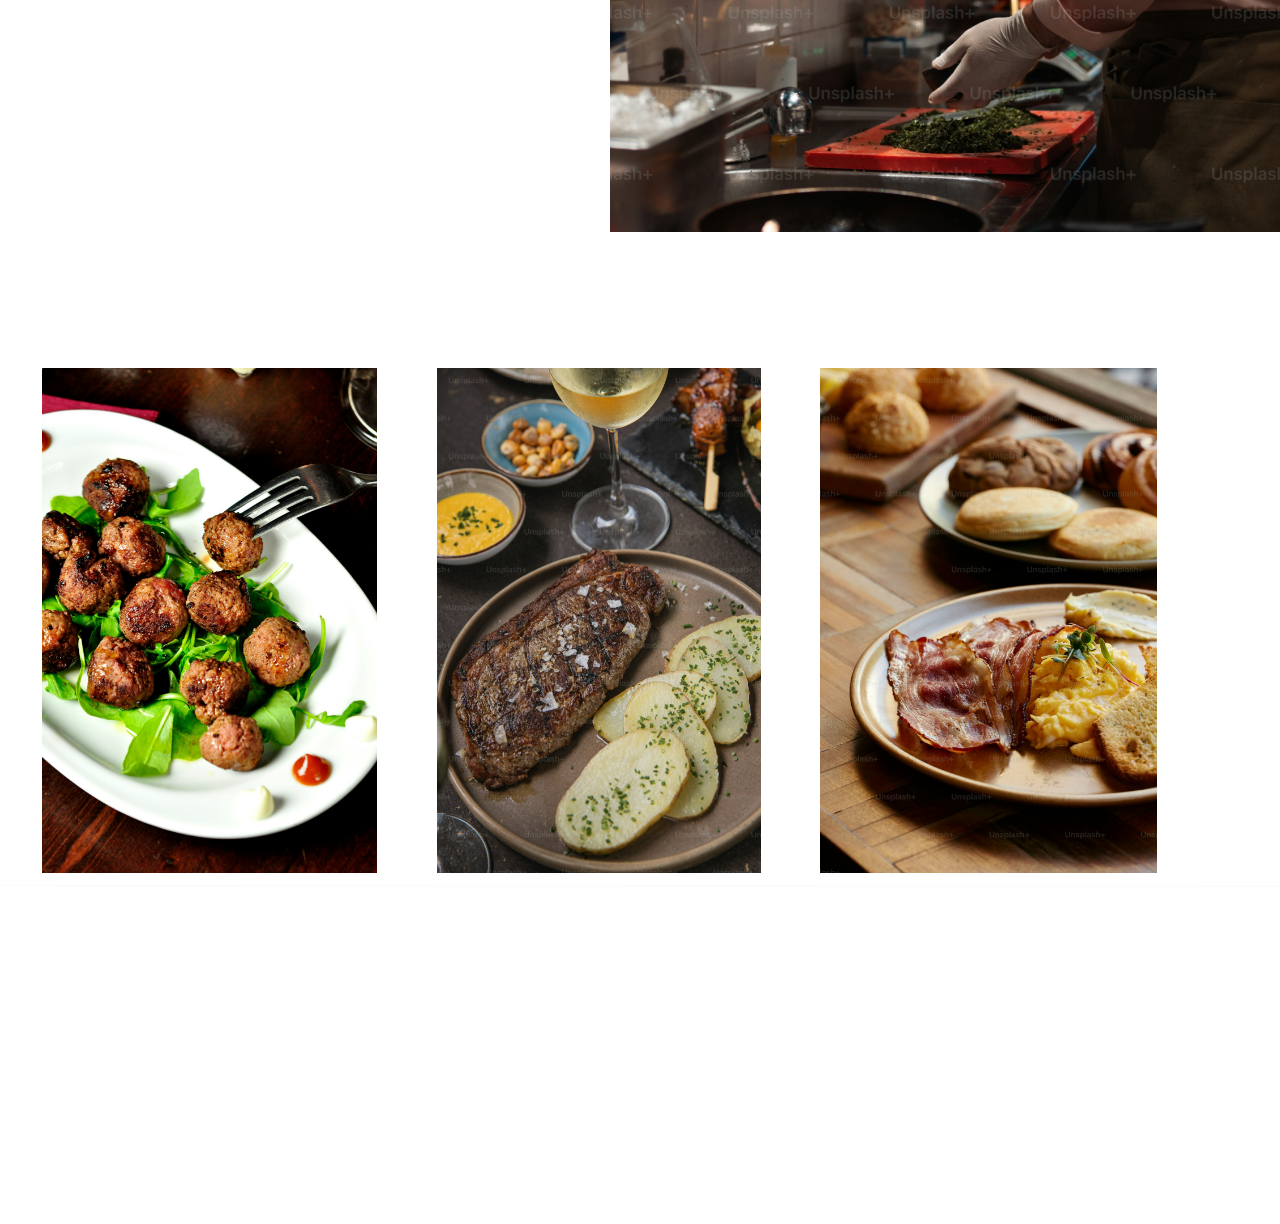
==== commit 9f5f410a: "no me funcionan los cambios" ====
--- a/index.html
+++ b/index.html
@@ -17,7 +17,7 @@
                     <span class="navbar-toggler-icon"></span>
                 </button>
                 <div class="collapse navbar-collapse justify-content-end" id="navbarNav">
-                    <ul class="navbar-nav">
+                    <ul class="navbar-nav navBar">
                         <li class="nav-item">
                             <a class="nav-link active" style="color: #aaa;" aria-current="page" href="./index.html">Home</a>
                         </li>
--- a/css/style.css
+++ b/css/style.css
@@ -1,525 +1,460 @@
-
-     @import url('https://fonts.googleapis.com/css2?family=Roboto:ital,wght@0,100;0,300;0,400;0,500;0,700;0,900;1,100;1,300;1,400;1,500;1,700;1,900&display=swap');
-*{
-    margin: 0;
-    font-family: "Roboto", sans-serif;
-    /* background-color: #000; */
-    color: white;
-    box-sizing: border-box;
-}
+* {
+  margin: 0;
+  font-family: "Roboto", sans-serif;
+  color: white;
+  box-sizing: border-box;
+}
+
 body {
-    background-color:#212121 !important;
-}
-html{
-    width: 100%;
-}
-
-.barraColor {
-    background-color: #212121;
-}
-@media(max-width:768px){
-    .customNavBar {
-padding-top: 15px;
-    }
-}
-
-/* reserva */
-.fotoRestaurante2 {
-    background-image: url( ../assets/fotorestaurant.png);
-    height: 100vh;
-    background-size: cover;
-    background-position: center; 
-    background-repeat: no-repeat;
-    width: 100wh;
-    display: flex; 
-    justify-content: center; 
-    align-items: center; 
-    order: initial;
-    margin: 0;
-    padding: 0;
-    width: 100%;
-    
+  background-color: #212121;
+  color: white;
+}
+
+html {
+  width: 100%;
+}
+
+.fotoRestaurante, .fotoRestaurante2, .fotoOpen, .fondoMenu {
+  background-image: url("../assets/fotorestaurant.png");
+  background-size: cover;
+  background-position: center;
+  background-repeat: no-repeat;
+  height: 100vh;
+  display: flex;
+  flex-direction: row;
+  justify-content: center;
+  align-items: center;
+}
+
+.fondoMenu {
+  background-image: url("../assets/restaurante.png");
+  background-size: 120%;
+  background-position: center;
+  background-repeat: no-repeat;
+  height: 60vh;
+  width: 100vw;
+  position: relative;
+  top: 4.875rem;
+  overflow: hidden;
 }
 
 .containerReserva {
-display: grid;
-grid-template-columns: repeat(4, 9.25rem);
-grid-template-rows: repeat(4, 7rem);
-border-radius: 2.0875rem;
-background-color: #303030;
-align-items: center;
-
-}
+  display: grid;
+  grid-template-columns: repeat(4, 9.25rem);
+  grid-template-rows: repeat(4, 7rem);
+  border-radius: 2.0875rem;
+  background-color: #303030;
+  align-items: center;
+}
+
 .cocina {
-    grid-column: 1/5;
-    grid-row: 1/3;
-    text-align: center;
-    margin-top: auto;
-    object-fit: contain;
+  grid-column: 1/5;
+  grid-row: 1/3;
+  text-align: center;
+  margin-top: auto;
+  object-fit: contain;
 }
 .cocina h2 {
-    font-size: 29px;
-}
+  font-size: 29px;
+}
+
 .reserva {
-    grid-column: 2/4;
-    grid-row: 2/4;
-    margin-left: .625rem;
-    margin-top: 7rem;
+  grid-column: 2/4;
+  grid-row: 2/4;
+  margin-left: 0.625rem;
+  margin-top: 7rem;
 }
 .reserva a {
-    background-color: rgba(255, 165, 0, 0.3);
-    padding: 0.99rem 1.995rem;
-    border-radius: 3.625rem;
-    text-decoration: none;
-    font-size: 1.25rem; 
+  background-color: rgba(255, 165, 0, 0.3);
+  padding: 0.99rem 1.995rem;
+  border-radius: 3.625rem;
+  text-decoration: none;
+  font-size: 1.25rem;
 }
 .reserva img {
-    width: 10%;
-    border-radius: 0px;
-    background-color:  rgba(255, 165, 0, 0);
-    padding-right: .5125rem;
-    position: relative;
-    bottom: 0.1rem;
+  width: 10%;
+  border-radius: 0;
+  padding-right: 0.5125rem;
+  position: relative;
+  bottom: 0.1rem;
 }
 .reserva a:hover {
-background-color: rgba(255, 165, 0, 0.5);   
-}
+  background-color: rgba(255, 165, 0, 0.5);
+}
+
 .buttonLink2 {
-    color: #fff; 
-    text-decoration: none; 
+  color: white;
+  text-decoration: none;
 }
 
 .buttonLink2:hover {
-    color: #aaa; 
-}
+  color: #aaa;
+}
+
 /* Reserva 1 */
 .textoElFortin {
-    grid-column: 2/4;
-    grid-row: 1/2;
-    text-align: center;
-    margin-top: 1.5375rem;
-}
-.line2 img{
-    grid-column: 1/6;
-    grid-row: 1/2;
-    justify-content: center;
-    align-items: end;
-    width: 37.5rem;
-    margin-top: 5.125rem;
-}
+  grid-column: 2/4;
+  grid-row: 1/2;
+  text-align: center;
+  margin-top: 1.5375rem;
+}
+
+.line2 img {
+  grid-column: 1/6;
+  grid-row: 1/2;
+  justify-content: center;
+  align-items: end;
+  width: 37.5rem;
+  margin-top: 5.125rem;
+}
+
 .seleccionaNumDePersonas {
-    grid-column: 2/4;
-    grid-row: 2/3;  
-    text-align: center;
-    margin-top: 1.875rem;
-}
+  grid-column: 2/4;
+  grid-row: 2/3;
+  text-align: center;
+  margin-top: 1.875rem;
+}
+
 .counter {
-    display: flex;
-    grid-column: 2/4;
-    grid-row: 3/4;
-    align-items: center;
-    justify-content: center;
-    gap: 1.625rem;
-    margin-bottom: 8.875rem;
+  display: flex;
+  grid-column: 2/4;
+  grid-row: 3/4;
+  align-items: center;
+  justify-content: center;
+  gap: 1.625rem;
+  margin-bottom: 8.875rem;
 }
 .counter button {
-    width: 20%;
-    height: 30%;
-}
-.counter p{
-    font-size: 1.625rem;
-}
+  width: 20%;
+  height: 30%;
+}
+.counter p {
+  font-size: 1.625rem;
+}
+
 .reservaPaginaUno {
-    grid-column: 4/5;
-    grid-row: 4/5;
-    margin-top: 2.575rem;
-}
-.colorQueMolesta{
-    background-color: rgba(0, 0, 0, 0);
-}
+  grid-column: 4/5;
+  grid-row: 4/5;
+  margin-top: 2.575rem;
+}
+
+.colorQueMolesta {
+  background-color: rgba(0, 0, 0, 0);
+}
+
 /* Reserva 2 */
 .seleccionaLaFecha {
-    grid-column: 2/4;
-    grid-row: 2/3;  
-    text-align: center;
-    margin-top: 1.875rem;
-    font-size: 1.75rem;
-}
+  grid-column: 2/4;
+  grid-row: 2/3;
+  text-align: center;
+  margin-top: 1.875rem;
+  font-size: 1.75rem;
+}
+
 .fechaColor {
-    background-color: aliceblue;
-    color: #000;
-    width: 1o.5rem;
-    height: 2rem;
-    margin-top: 1.25rem;
-}
+  background-color: aliceblue;
+  color: #000;
+  width: 1o 0.5rem;
+  height: 2rem;
+  margin-top: 1.25rem;
+}
+
 .reservaPaginaUno2 {
-    grid-column: 1/2;
-    grid-row: 4/5;
-    text-align: center;
-    justify-content: center;
-    margin-top: 2.575rem;
-}
+  grid-column: 1/2;
+  grid-row: 4/5;
+  text-align: center;
+  justify-content: center;
+  margin-top: 2.575rem;
+}
+
 /* Reserva 3 */
 .seleccionaHorario {
-    grid-column: 2/4;
-    grid-row: 2/3;  
-    text-align: center;
-    margin-top: 1.875rem;
-    margin-bottom: 1.25rem;
-}
-.seleccionaHorario p{
-    margin-bottom: 1.25rem;
-}
+  grid-column: 2/4;
+  grid-row: 2/3;
+  text-align: center;
+  margin-top: 1.875rem;
+  margin-bottom: 1.25rem;
+}
+.seleccionaHorario p {
+  margin-bottom: 1.25rem;
+}
+
 .buttonSep {
-    margin-right: 10px;
-}
+  margin-right: 10px;
+}
+
 .buttonSepLast {
-    margin-right: 10px;
-    margin-top: 10px;
-}
-.buttonColor button{
-    color: #000;
-}
+  margin-right: 10px;
+  margin-top: 10px;
+}
+
+.buttonColor button {
+  color: #000;
+}
+
 /* reserva 4 */
 .textoFelicitaciones {
-    grid-column: 2/4;
-    grid-row: 1/2;
+  grid-column: 2/4;
+  grid-row: 1/2;
+  text-align: center;
+  margin-top: 6.5375rem;
+}
+
+.teEsperamos {
+  grid-column: 2/4;
+  grid-row: 2/3;
+  text-align: center;
+  margin-top: 3.875rem;
+}
+
+/* Home */
+.buttonLink {
+  background-color: #000;
+  display: flex;
+  flex-direction: row;
+  justify-content: center;
+  align-items: center;
+  height: 4.25rem;
+  color: white;
+  padding: 0.3125rem 2.5rem;
+  text-decoration: none;
+  font-size: 20px;
+  border-radius: 25px;
+  display: inline-flex;
+  position: relative;
+  top: 14.5rem;
+}
+.buttonLink:hover {
+  background-color: rgba(0, 0, 0, 0.7);
+}
+
+.vector {
+  padding-right: 0.925rem;
+  width: 20%;
+}
+
+.textoConFoto {
+  display: flex;
+  margin-top: 4.125rem;
+}
+
+.texto1 {
+  position: relative;
+  top: 12.375rem;
+  display: inline-block;
+  text-align: center;
+  justify-content: center;
+  background-color: transparent;
+}
+.texto1 h1 {
+  font-size: 3rem;
+}
+.texto1 p {
+  font-size: 2rem;
+}
+
+.mozoCortando {
+  margin-right: 1.875rem;
+  width: 50%;
+}
+
+.platosPrincipales {
+  text-align: center;
+  margin-top: 1.875rem;
+  font-size: 3rem;
+  padding-top: 1.25rem;
+}
+
+.fotosPlatosPrincipales {
+  display: flex;
+  /*  flex-wrap: wrap; */
+  grid-template-columns: 1fr 1fr 1fr;
+  gap: 2.625rem;
+  width: 100%;
+  padding-top: 1.25rem;
+  padding-left: 2.6rem;
+  padding-right: 2.6rem;
+}
+
+.fotosPlatosPrincipales, .imgPlato1, .imgPlato2, .imgPlato3 {
+  width: 95%;
+}
+
+/* Menu */
+.nuestroMenu {
+  position: relative;
+  top: 5rem;
+  margin: auto;
+  width: 80%;
+}
+.nuestroMenu h2 {
+  text-align: center;
+  padding-top: 3.5625rem;
+  padding-bottom: 3rem;
+  font-size: 2.25rem;
+}
+.nuestroMenu h3 {
+  text-align: center;
+  padding-top: 1.5625rem;
+  font-size: 1.5rem;
+}
+
+.linea2 {
+  flex-direction: column;
+  width: 100%;
+}
+
+.containerMenu {
+  display: flex;
+  position: relative;
+  gap: 1.65rem;
+  align-items: center;
+  top: 1.95rem;
+  padding-bottom: 1.975rem;
+}
+.containerMenu img {
+  width: 22%;
+}
+.containerMenu h4 {
+  font-size: 1.5rem;
+  padding-bottom: 1.25rem;
+}
+
+.nuestroMenu p {
+  font-size: 1.2rem;
+}
+
+.fondoDelMenu {
+  background-color: #303030;
+  padding: 0px 3.5rem 3rem 3.5rem;
+  border: 3px solid rgba(255, 255, 255, 0.08);
+}
+
+.contenedorTexto {
+  display: flex;
+  max-width: 80%;
+  margin-left: 3.25rem;
+  justify-content: space-between;
+}
+.contenedorTexto .nosotros1 h2,
+.contenedorTexto .nosotros1 p,
+.contenedorTexto .horarios h2,
+.contenedorTexto .horarios p,
+.contenedorTexto div h2,
+.contenedorTexto div p {
+  margin: 1rem 3rem;
+}
+
+.redesSociales {
+  text-align: right;
+  padding-right: 0.9375rem;
+}
+.redesSociales img {
+  width: 4rem;
+  height: 6rem;
+  margin-left: 0.625rem;
+}
+
+.horarios p {
+  width: 7.125rem;
+}
+
+@media (max-width: 994px) {
+  /* menu */
+  .nuestroMenu {
+    width: 90%;
+  }
+}
+.barraNav {
+  padding: 27.2px 0rem;
+}
+
+@media (max-width: 768px) {
+  .fotoOpen, .fondoMenu {
+    height: 70vh;
+  }
+}
+@media (max-width: 788px) {
+  /* menu */
+  .nuestroMenu h2 {
+    font-size: 1.9rem;
+  }
+  html {
+    font-size: 12px;
+  }
+}
+@media (max-width: 513px) {
+  /* menu */
+  .containerMenu {
+    flex-direction: column;
     text-align: center;
-    margin-top: 6.5375rem;
-}
-.teEsperamos {
-    grid-column: 2/4;
-    grid-row: 2/3;  
-    text-align: center;
-    margin-top: 3.875rem;
-}
-/* Home */
-.fotoRestaurante {
-    background-image: url( ../assets/fotorestaurant.png);
-    background-size: cover;
-    background-position: center; 
-    background-repeat: no-repeat;
-    height: 100vh;
-    display: flex; 
-    justify-content: center; 
-    align-items: center; 
-} 
-.buttonLink {
-    background-color: rgba(0, 0, 0, 0.5); 
-    align-items: center; 
-    text-align: center;
-    height: 4.25rem;
-    color: white; 
-    padding: .3125rem 2.5rem; 
-    justify-content: space-between;
-    text-decoration: none; 
-    font-size: 20px; 
-    border-radius: 5px; 
-    display: inline-flex;
-    position: relative;
-    top: 14.5rem;
-}
-.buttonLink:hover {
-    background-color: rgba(0, 0, 0, 0.7);  
-}
-.vector {
-    padding-right: .925rem;
-    width: 20%;
-}
-.textoConFoto {
-    display:flex;
-    margin-top: 4.125rem;
-}
-.texto1 {
-    position: relative;
-    top: 12.375rem;
-    display:inline-block;
-    text-align: center;
-    justify-content: center;
-    background-color: transparent;
-}
-.texto1 h1 {
-font-size: 3rem;
-}
-.texto1 p {
-    font-size: 2rem;
-    }
-
-.mozoCortando {
-    margin-right: 1.875rem;
-    width: 50%;
-}
-
-.platosPrincipales {
-    text-align: center;
-    margin-top: 1.875rem;
-    font-size: 3rem;
-    padding-top: 1.25rem;
-}
-.fotosPlatosPrincipales {
-    display: flex; 
-    /*  flex-wrap: wrap; */
-    grid-template-columns: 1fr 1fr 1fr;
-    gap: 2.625rem;
+  }
+  .containerMenu img {
+    width: 48%;
+  }
+  html {
+    font-size: 10.3px;
+  }
+  .fondoMenu {
+    height: 40vh;
+  }
+}
+/* reserva */
+.containerReserva {
+  grid-template-columns: repeat(4, 6.25rem);
+  grid-template-rows: repeat(4, 5rem);
+}
+
+.reserva {
+  grid-column: 1/5;
+  margin-left: 5.1rem;
+  margin-top: 5rem;
+}
+
+@media (max-width: 620px) {
+  /* menu */
+  html {
+    font-size: 9.3px;
+  }
+  .fondoMenu {
+    background-size: 120%;
+  }
+  .fondoMenu {
+    height: 50vh;
+  }
+  /* reserva */
+  .seleccionaHorario {
+    grid-column: 1/5;
+    grid-row: 2/3;
+  }
+}
+/* Contactos */
+@media (max-width: 426px) {
+  .fotoOpen, .fondoMenu {
+    height: 55vh;
+  }
+}
+.fotoOpen h2, .fondoMenu h2 {
+  font-size: 2rem;
+  background-color: transparent;
+  color: rgb(255, 255, 255);
+  position: relative;
+  top: 4.125rem;
+}
+
+.fondoContainerContactos {
+  background-color: #303030;
+}
+
+/* Media */
+@media (max-width: 323px) {
+  /* menu */
+  .nuestroMenu {
     width: 100%;
-    padding-top: 1.25rem;
-    padding-left: 2.6rem;
-    padding-right: 2.6rem;
-   
-}
-.fotosPlatosPrincipales , .imgPlato1, .imgPlato2, .imgPlato3 {
-    width: 95%;
-}
-.contenedorTexto {
-    display: flex;
-    max-width: 80%;
-    margin-left: 3.25rem;
-    justify-content: space-between;
-}
-
-.contenedorTexto h2 {
-    margin: 1rem 3rem;
-}
-.contenedorTexto p{
-    margin: 1rem 3rem;
-}
-
-.redesSociales img{
-width: 4%;
-height: 6%;
-margin-left: .625rem;
-}
-.redesSociales {
-    text-align: right;
-    padding-right: .9375rem;
-}
-.horarios p {
-    width: 7.125rem;
-}
-
-.linea {
-margin-left: .825rem;
-
-}
-
-.line1 img {
-    width: 100%;
-}
-
-/* Menu */
-.fondoMenu {
-    background-image: url( ../assets/restaurante.png);
-    background-size: 120%;
-    background-position: center; 
-    height: 60vh;
-    width: 100vw;
-    background-repeat: no-repeat;
-    display: flex;
-    position: relative; 
-    top: 4.875rem;
-    justify-content: center; 
-    align-items: center;
-    overflow: hidden; 
-}
-.nuestroMenu {
-    position: relative;
-    top: 5rem;
-    margin: auto;
-    width: 80%;
-}
-.nuestroMenu h2{
-    text-align: center;
-    padding-top: 3.5625rem;
-    padding-bottom: 3rem;
-    font-size: 2.25rem;
-}
-.nuestroMenu h3{
-    text-align: center;
-    padding-top: 1.5625rem;
-    font-size: 1.5rem;
-}
-.linea2 {
-    flex-direction: column;
-    width: 100%;
-}
-
-.containerMenu {
-    display: flex;
-    position: relative;
-    gap: 1.65rem;
-    align-items: center;
-    top: 1.95rem;
-    padding-bottom: 1.975rem;
-}
-.containerMenu img {
-    width: 22%;
-}
-.containerMenu h4{
-    font-size: 1.5rem;
-    padding-bottom: 1.25rem;
-
-}
-.nuestroMenu p {
-    font-size: 1.2rem;
-}
-.fondoDelMenu {
-    background-color: #303030;
-    padding: 0px 3.5rem 3rem 3.5rem;
-    border: 3px solid rgba(255, 255, 255, 0.08);
-}
-
-/* Contactos */
-.fotoOpen {
-    background-image: url( ../assets/fotoContacto.jpg);
-    background-size: cover;
-    background-position: center; 
-    background-repeat: no-repeat;
-    margin-top: 4.875rem;
-    height: 100vh;
-    display: flex;
-    text-align: center;
-    align-items: center;
-    justify-content: center;
-}
-.fotoOpen h2 {
-    font-size: 2rem;
-    background-color: transparent;
-    color: rgb(255, 255, 255);
-    position: relative;
-    top: 4.125rem;
-}
-.fondoContainerContactos {
-    background-color: #303030;
-}
-/* .contactanosTexto {
-    position: relative;
-    top: 7.75rem;
-    text-align: center;
-    font-size: 2.25rem;
-}
-.contactoSection {
-    position: relative;
-    top: 10rem;
-    display: flex;
-    text-align: center;
-    padding-left: 2.5rem;
-}
-.contactoSection img {
-    position: relative;
-    bottom: 2.25rem;
-    width: 40%;
-}
-.direccion { 
- position: relative;
- top: 18.75rem;
-} */
-
-/* Media */
-@media(max-width:994px){
-    /* menu */
-    .nuestroMenu {
-        width: 90%;
-    }  
-}
-@media(max-width:788px){
-    /* menu */
-.nuestroMenu h2{
-    font-size: 1.9rem;
-}
-html {
-    font-size: 12px;
-}
-
-.barraNav {
-    padding: 27.2px 0rem;
-}
-}
-@media(max-width:620px){
-    /* menu */
-    html {
-        font-size: 9.3px;
-    }
-    .fondoMenu {
-        background-size: 120%;
-    }
-    .fondoMenu {
-        height: 50vh;
-    }
-    /* reserva */
-    .seleccionaHorario {
-        grid-column: 1/5;
-        grid-row: 2/3;}
-
-}
-@media (max-width:513px) {
-    /* menu */
-    .containerMenu {
-        flex-direction: column;
-        text-align: center;
-    }  
-    .containerMenu img{
-        width: 48%;
-    }
-
-    html {
-            font-size: 10.3px;
-        }
-    .fondoMenu {
-        height: 40vh;
-    }
-}
-   
-    /* reserva */
-    .containerReserva {
-        grid-template-columns: repeat(4, 6.25rem);
-        grid-template-rows: repeat(4, 5rem);
-        }
-    .reserva{
-        grid-column: 1/5;
-        margin-left: 5.1rem;
-        margin-top: 5rem;
-    }
-@media (max-width:323px) {
-    /* menu */
-    .nuestroMenu {
-        width: 100%;
-    }  
-    .containerMenu {
-        gap: 0.7rem;
-    } 
-}
-
-@media (max-width: 426px) {
-    .barraNav{
-        flex-wrap: wrap;
-    }
-    .navDesplegable {
-        display: flex;
-        flex-wrap: wrap;
-    }
-
-    .encabezadoDerecha {
-        display: none;
-        overflow: hidden;
-    }
-    #toggle {
-        display: none;
-    }
-    #toggle:checked ~ .encabezadoDerecha {
-        width: 100%;
-    height:100%;
-    display: flex;
-    flex-direction: column;
-    justify-content: center;
-    align-items: center;
-    background-color: aqua;
-       
-    }
-
-    .label {
-        cursor: pointer;
-        display: flex;
-        align-items: center;
-    }
-    
-}
+  }
+  .containerMenu {
+    gap: 0.7rem;
+  }
+}
+
+/*# sourceMappingURL=style.css.map */
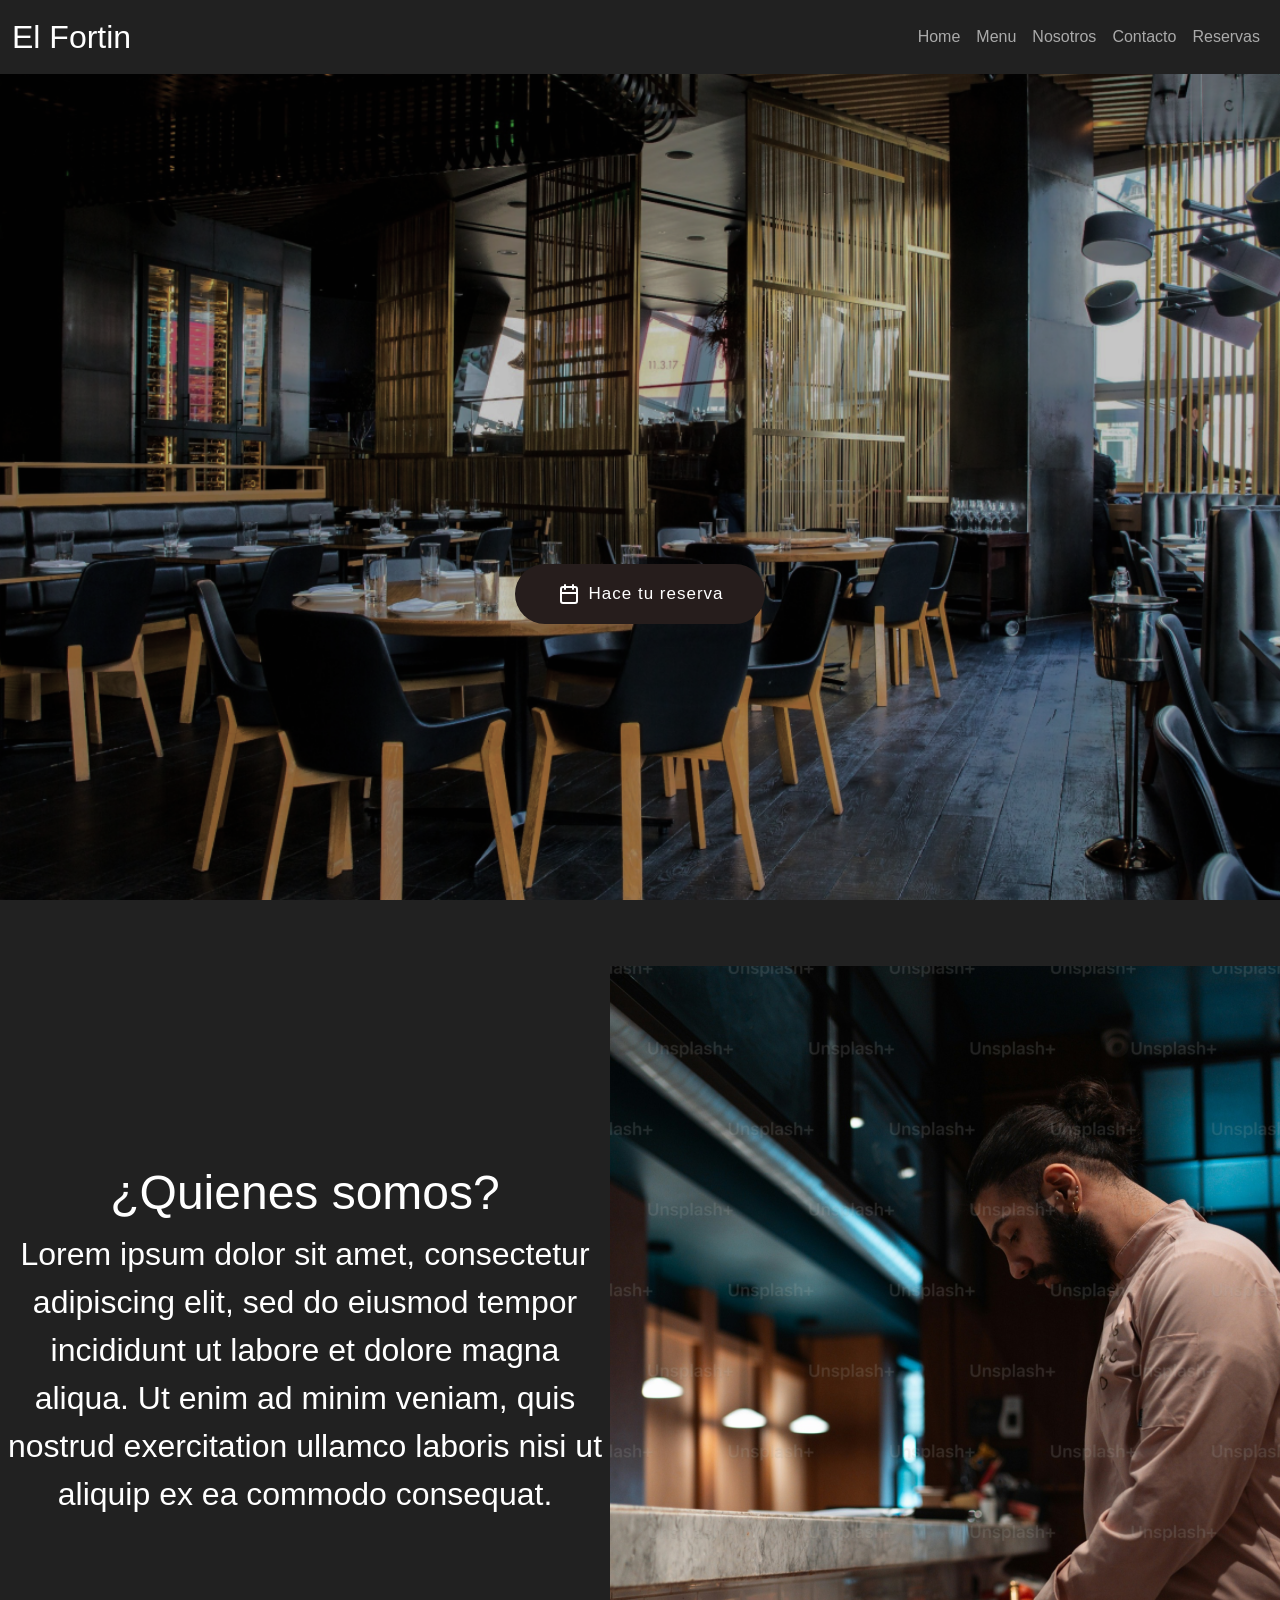
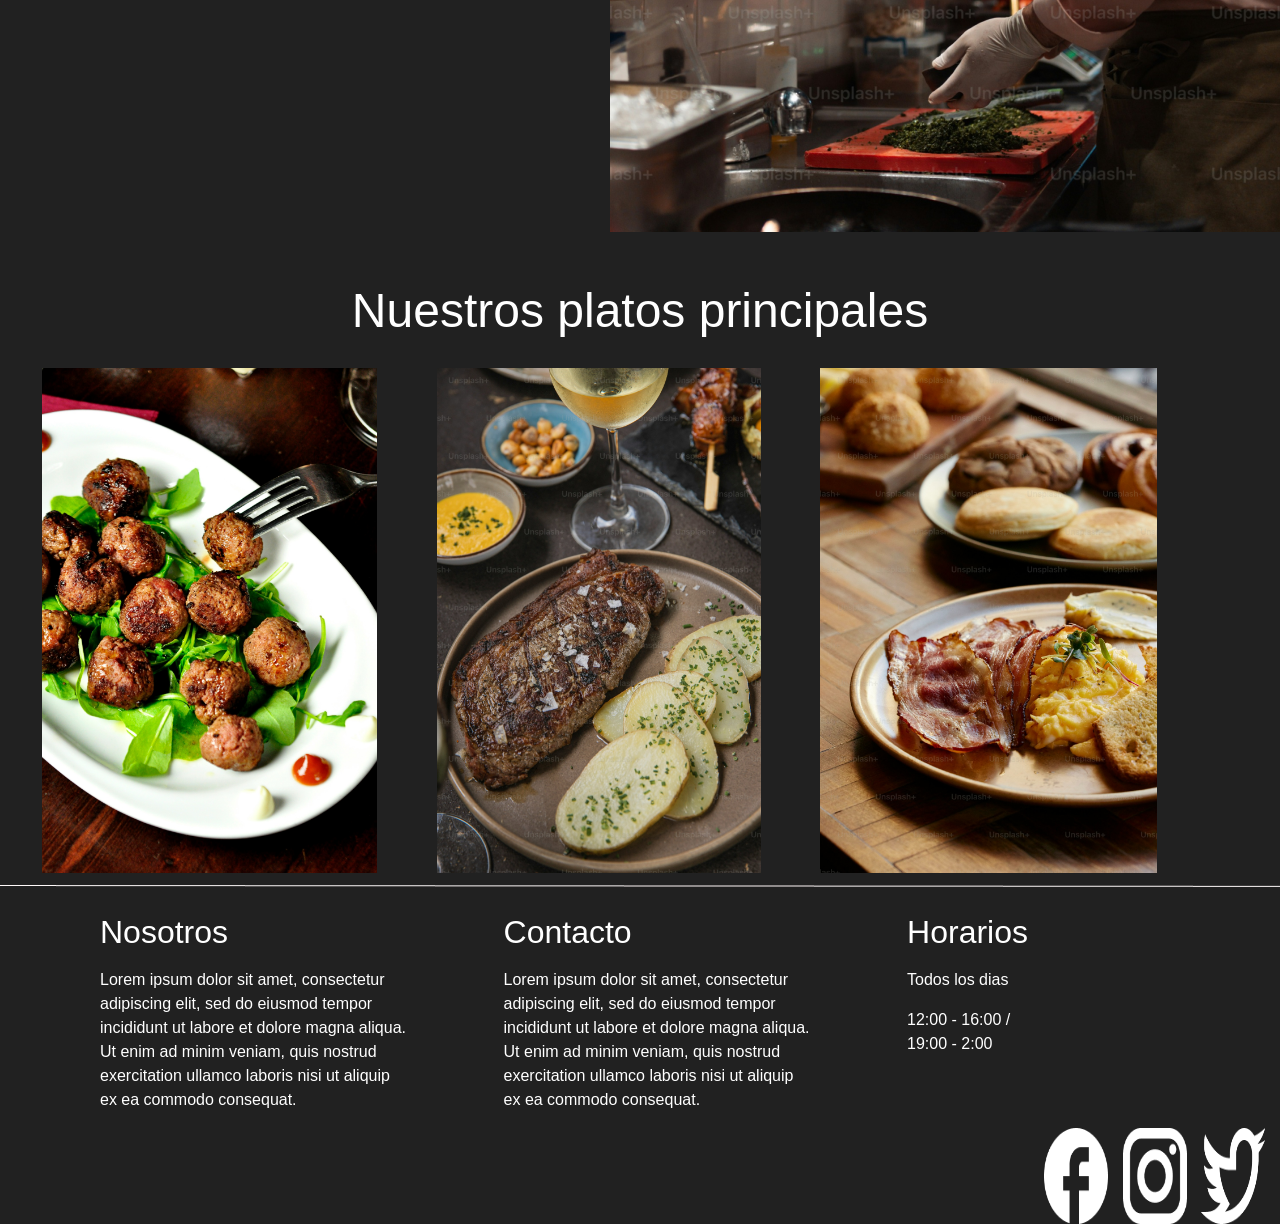
==== commit 94c3a41b: "Pre-entrega3" ====
--- a/index.html
+++ b/index.html
@@ -12,7 +12,7 @@
     <header>
         <nav class="navbar navbar-expand-lg navbar-dark fixed-top customNavBar" style="background-color: #212121;">
             <div class="container-fluid justify-content-between">
-                <a class="navbar-brand text-white" style="font-size: 32px;" href="./index.html">El Fortin</a>
+                <a class="navbar-brand text-white text-flicker-in-glow" style="font-size: 32px;" href="./index.html">El Fortin</a>
                 <button class="navbar-toggler" type="button" data-bs-toggle="collapse" data-bs-target="#navbarNav" aria-controls="navbarNav" aria-expanded="false" aria-label="Toggle navigation">
                     <span class="navbar-toggler-icon"></span>
                 </button>
@@ -42,9 +42,10 @@
     <main>
         <section class="heightSection">
             <div class="fotoRestaurante">
-                <a href="./pages/reservas.html" class="buttonLink">
-                    <img src="./assets/Vector.png" alt="calendario" class="vector">Hace tu reserva
-                </a>
+                <button class="button">
+                    <svg xmlns="http://www.w3.org/2000/svg" width="24" viewBox="0 0 24 24" height="24" fill="none" class="svg-icon"><g stroke-width="2" stroke-linecap="round" stroke="#fff"><rect y="5" x="4" width="16" rx="2" height="16"></rect><path d="m8 3v4"></path><path d="m16 3v4"></path><path d="m4 11h16"></path></g></svg>
+                    <span class="lable">Hace tu reserva</span>
+                  </button>
             </div>
         </section>
         <section class="textoConFoto">
--- a/css/style.css
+++ b/css/style.css
@@ -12,6 +12,11 @@
 
 html {
   width: 100%;
+  background-color: #212121;
+}
+
+main {
+  background-color: #212121;
 }
 
 .fotoRestaurante, .fotoRestaurante2, .fotoOpen, .fondoMenu {
@@ -38,6 +43,12 @@
   overflow: hidden;
 }
 
+.acomodarButton {
+  position: absolute;
+  bottom: 320px;
+  left: 40%;
+}
+
 .containerReserva {
   display: grid;
   grid-template-columns: repeat(4, 9.25rem);
@@ -208,26 +219,44 @@
 }
 
 /* Home */
-.buttonLink {
-  background-color: #000;
-  display: flex;
-  flex-direction: row;
+/* From Uiverse.io by andrew-demchenk0 */
+.button {
+  display: flex;
   justify-content: center;
   align-items: center;
-  height: 4.25rem;
-  color: white;
-  padding: 0.3125rem 2.5rem;
-  text-decoration: none;
-  font-size: 20px;
-  border-radius: 25px;
-  display: inline-flex;
-  position: relative;
-  top: 14.5rem;
-}
-.buttonLink:hover {
-  background-color: rgba(0, 0, 0, 0.7);
-}
-
+  padding: 9px 12px;
+  gap: 8px;
+  height: 60px;
+  width: 250px;
+  border: none;
+  background: #261d1c;
+  border-radius: 50px;
+  cursor: pointer;
+  position: absolute;
+  top: 35.25rem;
+}
+
+.lable {
+  line-height: 22px;
+  font-size: 17px;
+  color: #fff;
+  font-family: sans-serif;
+  letter-spacing: 1px;
+}
+
+.button:hover {
+  background: #e52e26;
+}
+
+.button:hover .svg-icon {
+  animation: slope 1s linear infinite;
+}
+
+@keyframes slope {
+  50% {
+    transform: rotate(10deg);
+  }
+}
 .vector {
   padding-right: 0.925rem;
   width: 20%;
@@ -278,6 +307,11 @@
 
 .fotosPlatosPrincipales, .imgPlato1, .imgPlato2, .imgPlato3 {
   width: 95%;
+  transition: all 200ms cubic-bezier(0.56, 0.67, 0.9, 0.76);
+}
+.fotosPlatosPrincipales .fotosPlatosPrincipales, .fotosPlatosPrincipales .imgPlato1:active, .fotosPlatosPrincipales .imgPlato2:active, .fotosPlatosPrincipales .imgPlato3:active, .imgPlato1 .fotosPlatosPrincipales, .imgPlato1 .imgPlato1:active, .imgPlato1 .imgPlato2:active, .imgPlato1 .imgPlato3:active, .imgPlato2 .fotosPlatosPrincipales, .imgPlato2 .imgPlato1:active, .imgPlato2 .imgPlato2:active, .imgPlato2 .imgPlato3:active, .imgPlato3 .fotosPlatosPrincipales, .imgPlato3 .imgPlato1:active, .imgPlato3 .imgPlato2:active, .imgPlato3 .imgPlato3:active {
+  transform: scale(1.2);
+  filter: drop-shadow(2px 2px 5px rgb(165, 151, 151));
 }
 
 /* Menu */
@@ -314,10 +348,15 @@
 }
 .containerMenu img {
   width: 22%;
+  transition: all 200ms cubic-bezier(0.56, 0.67, 0.9, 0.76);
 }
 .containerMenu h4 {
   font-size: 1.5rem;
   padding-bottom: 1.25rem;
+}
+.containerMenu img:hover {
+  transform: scale(1.1);
+  filter: drop-shadow(2px 2px 5px rgb(165, 151, 151));
 }
 
 .nuestroMenu p {
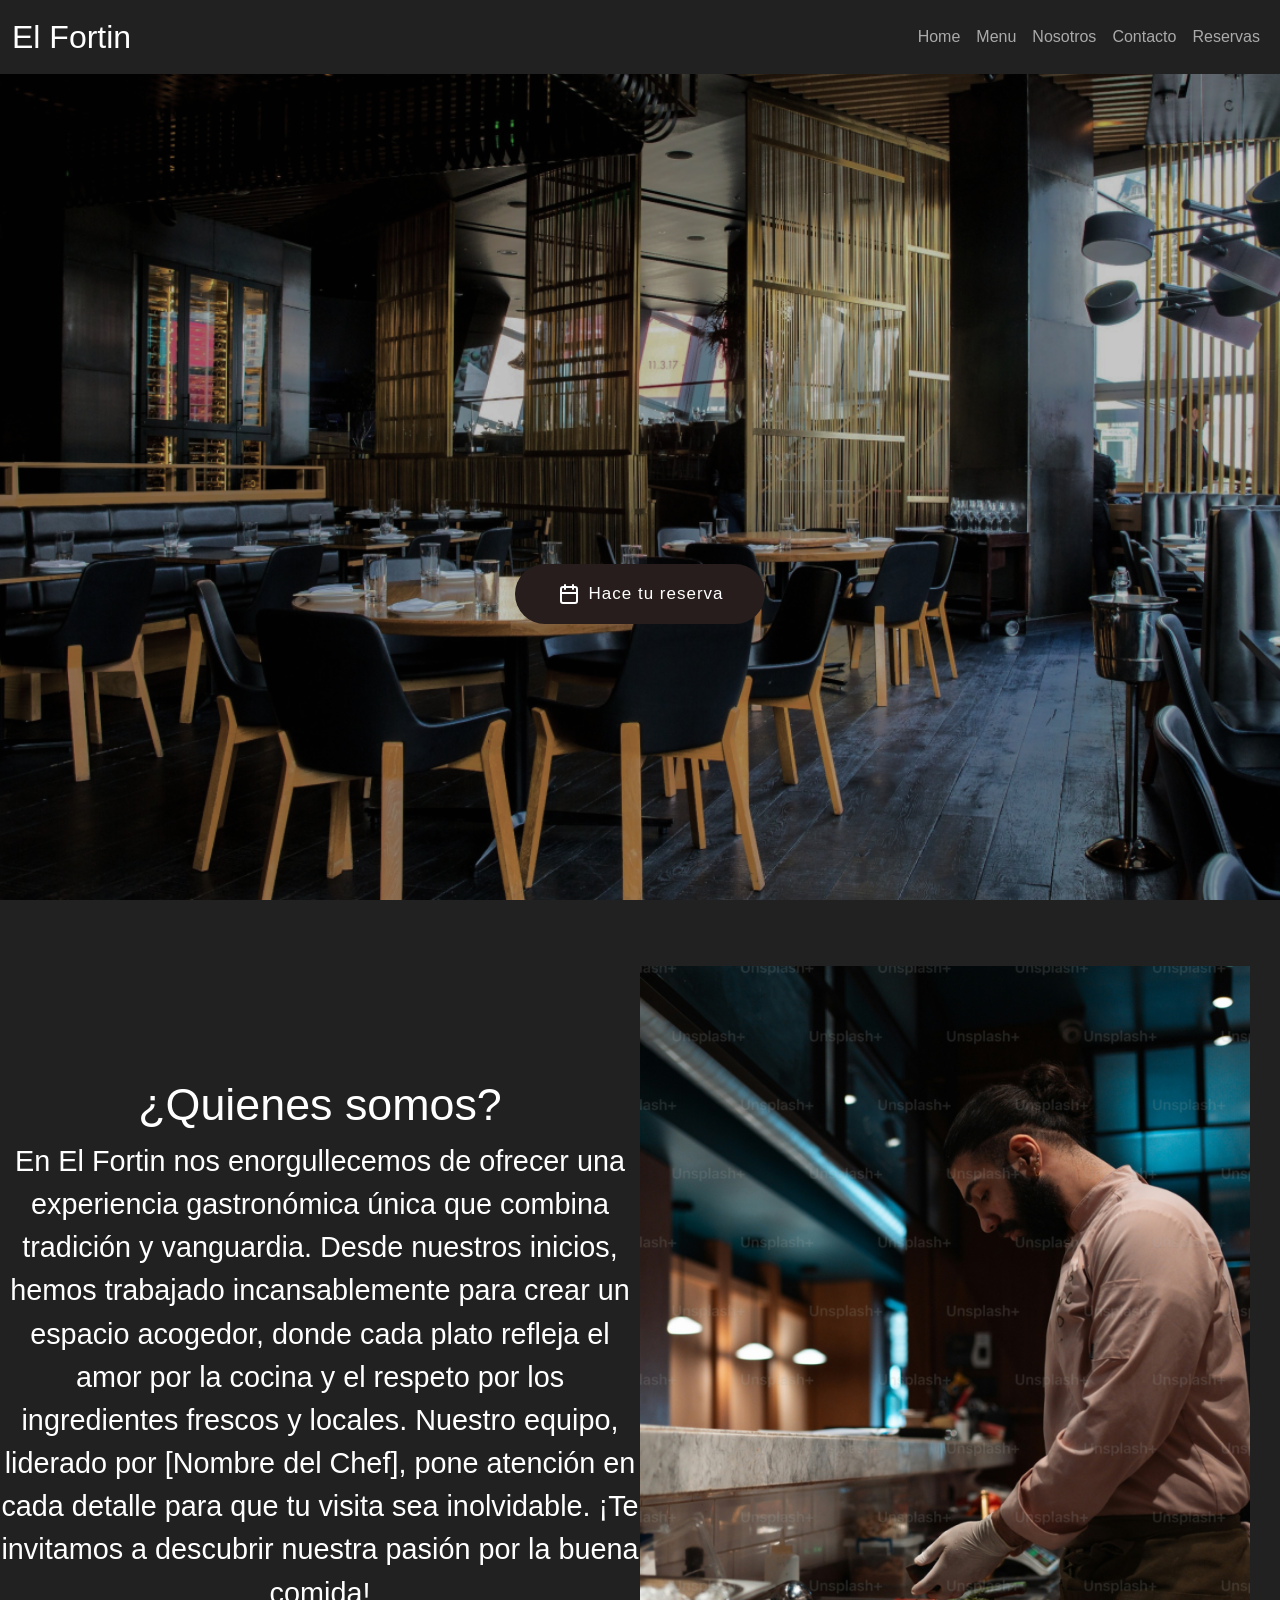
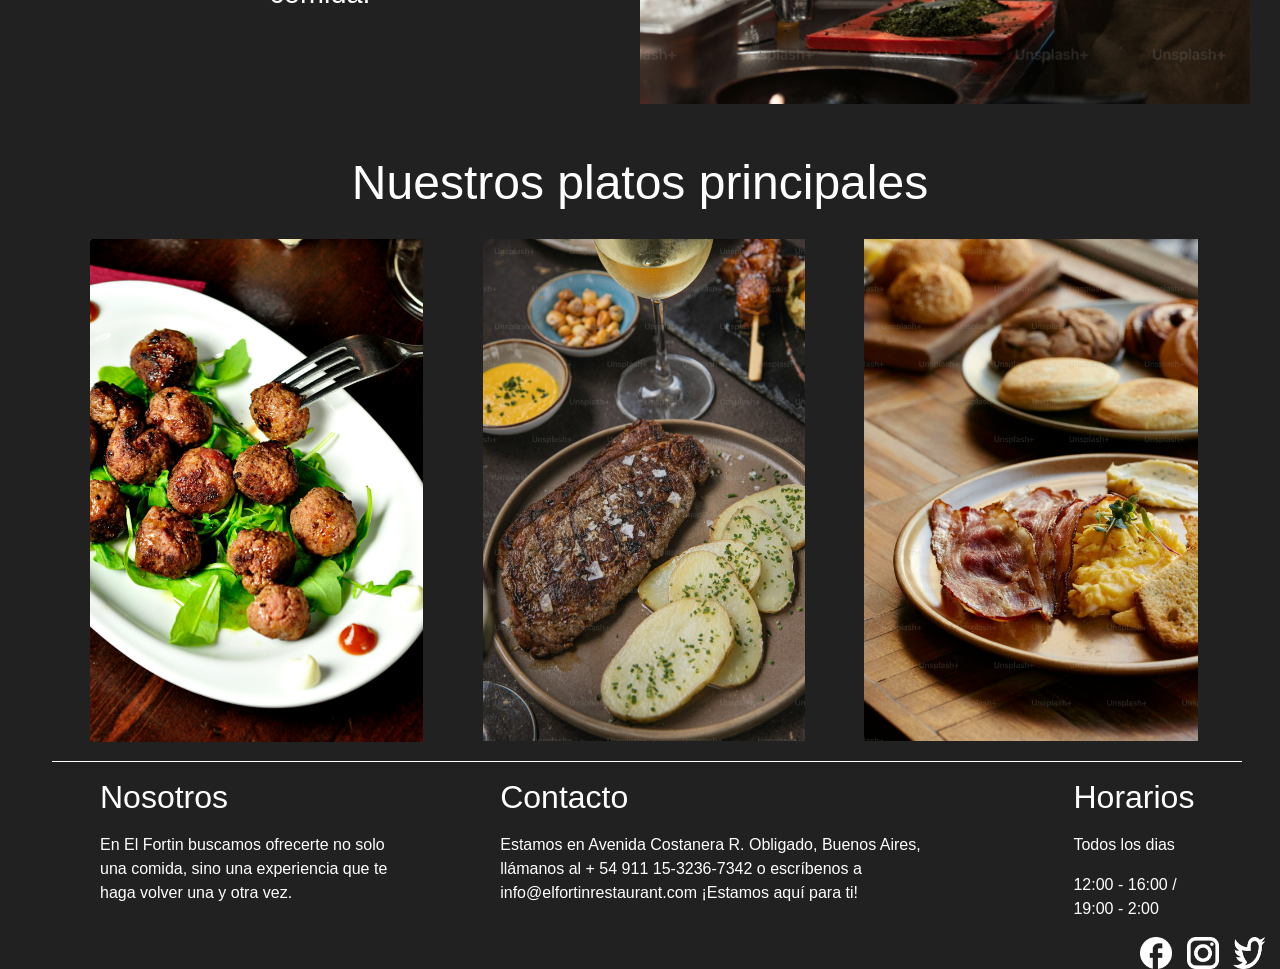
==== commit 21be7857: "cambios finales" ====
--- a/index.html
+++ b/index.html
@@ -3,7 +3,20 @@
 <head>
     <meta charset="UTF-8">
     <meta name="viewport" content="width=device-width, initial-scale=1.0">
+    <meta name="description" content="Disfruta de los mejores platos caseros en El Fortín. Ubicado en el corazón de Buenos Aires, ofrecemos un ambiente acogedor, comida deliciosa y atención personalizada. ¡Reserva hoy!">
+    <meta name="keywords" content="restaurante, El Fortín, comida casera, Buenos Aires, cenas, almuerzos, reservas, gastronomía, ambiente acogedor, comida deliciosa, restaurante en Buenos Aires, platos tradicionales">
+    <meta property="og:title" content=El Fortin>
+    <meta property="og:site_name" content=El Fortin>
+    <meta property="og:url" content=www.ElFortin.com.ar>
+    <meta property="og:description" content=Disfruta de la mejor comida casera en Buenos Aires en El Fortín. Ofrecemos un ambiente acogedor, platos tradicionales, y un servicio excepcional. ¡Reserva tu mesa ahora y vive una experiencia culinaria única!
+    >
+    <meta property="og:type" content=website>
+    <meta property="og:image" content=file:///C:/Users/borda/OneDrive/Escritorio/Clase-CoderHouse/Clase-1/assets/croquetasdeberenjena.png>
+    <meta name="author" content="Agustin Etchepareborda"> 
+<meta name="copyright" content="El Fortin">
+
     <title>El Fortin</title>
+    <link rel="shortcut icon" href="./assets/logo.ico" type="image/x-icon">
     <link rel="stylesheet" href="./css/style.css"> 
     <link rel="stylesheet" href="https://fonts.googleapis.com/icon?family=Material+Icons"/>
     <link href="https://cdn.jsdelivr.net/npm/bootstrap@5.3.3/dist/css/bootstrap.min.css" rel="stylesheet" integrity="sha384-QWTKZyjpPEjISv5WaRU9OFeRpok6YctnYmDr5pNlyT2bRjXh0JMhjY6hW+ALEwIH" crossorigin="anonymous">
@@ -51,7 +64,7 @@
         <section class="textoConFoto">
             <div class="texto1"> 
                 <h1>¿Quienes somos?</h1>
-                <p>Lorem ipsum dolor sit amet, consectetur adipiscing elit, sed do eiusmod tempor incididunt ut labore et dolore magna aliqua. Ut enim ad minim veniam, quis nostrud exercitation ullamco laboris nisi ut aliquip ex ea commodo consequat.</p>
+                <p>En El Fortin nos enorgullecemos de ofrecer una experiencia gastronómica única que combina tradición y vanguardia. Desde nuestros inicios, hemos trabajado incansablemente para crear un espacio acogedor, donde cada plato refleja el amor por la cocina y el respeto por los ingredientes frescos y locales. Nuestro equipo, liderado por [Nombre del Chef], pone atención en cada detalle para que tu visita sea inolvidable. ¡Te invitamos a descubrir nuestra pasión por la buena comida!</p>
             </div>
             <div class="mozoCortando">
                 <img src="./assets/mozocortando.png" alt="Foto de mozo cortando comida">
@@ -71,17 +84,14 @@
                 </div>
             </div>
         </section>
-        <div class="linea">
-            <img src="./assets/Line1.png" alt="linea">
-        </div>
         <footer class="contenedorTexto">
             <div class="nosotros1">
                 <h2>Nosotros</h2>
-                <p>Lorem ipsum dolor sit amet, consectetur adipiscing elit, sed do eiusmod tempor incididunt ut labore et dolore magna aliqua. Ut enim ad minim veniam, quis nostrud exercitation ullamco laboris nisi ut aliquip ex ea commodo consequat.</p>
+                <p>En El Fortin buscamos ofrecerte no solo una comida, sino una experiencia que te haga volver una y otra vez.</p>
             </div>
             <div>
                 <h2>Contacto</h2>
-                <p>Lorem ipsum dolor sit amet, consectetur adipiscing elit, sed do eiusmod tempor incididunt ut labore et dolore magna aliqua. Ut enim ad minim veniam, quis nostrud exercitation ullamco laboris nisi ut aliquip ex ea commodo consequat.</p>
+                <p>Estamos en Avenida Costanera R. Obligado, Buenos Aires, llámanos al + 54 911 15-3236-7342 o escríbenos a info@elfortinrestaurant.com ¡Estamos aquí para ti!</p>
             </div>
             <div class="horarios">
                 <h2>Horarios</h2>
--- a/css/style.css
+++ b/css/style.css
@@ -8,6 +8,7 @@
 body {
   background-color: #212121;
   color: white;
+  overflow-x: hidden; /* Evita el scroll lateral */
 }
 
 html {
@@ -43,6 +44,10 @@
   overflow: hidden;
 }
 
+.espacioConFooter {
+  margin-bottom: 1.55rem;
+}
+
 .acomodarButton {
   position: absolute;
   bottom: 320px;
@@ -108,19 +113,11 @@
   grid-row: 1/2;
   text-align: center;
   margin-top: 1.5375rem;
-}
-
-.line2 img {
-  grid-column: 1/6;
-  grid-row: 1/2;
-  justify-content: center;
-  align-items: end;
-  width: 37.5rem;
-  margin-top: 5.125rem;
+  border-bottom: solid 1px white;
 }
 
 .seleccionaNumDePersonas {
-  grid-column: 2/4;
+  grid-column: 1/5;
   grid-row: 2/3;
   text-align: center;
   margin-top: 1.875rem;
@@ -133,7 +130,6 @@
   align-items: center;
   justify-content: center;
   gap: 1.625rem;
-  margin-bottom: 8.875rem;
 }
 .counter button {
   width: 20%;
@@ -141,6 +137,7 @@
 }
 .counter p {
   font-size: 1.625rem;
+  padding-top: 15px;
 }
 
 .reservaPaginaUno {
@@ -155,10 +152,10 @@
 
 /* Reserva 2 */
 .seleccionaLaFecha {
-  grid-column: 2/4;
+  grid-column: 1/5;
   grid-row: 2/3;
   text-align: center;
-  margin-top: 1.875rem;
+  margin-top: 2.875rem;
   font-size: 1.75rem;
 }
 
@@ -180,7 +177,7 @@
 
 /* Reserva 3 */
 .seleccionaHorario {
-  grid-column: 2/4;
+  grid-column: 1/5;
   grid-row: 2/3;
   text-align: center;
   margin-top: 1.875rem;
@@ -205,14 +202,14 @@
 
 /* reserva 4 */
 .textoFelicitaciones {
-  grid-column: 2/4;
+  grid-column: 1/5;
   grid-row: 1/2;
   text-align: center;
   margin-top: 6.5375rem;
 }
 
 .teEsperamos {
-  grid-column: 2/4;
+  grid-column: 1/5;
   grid-row: 2/3;
   text-align: center;
   margin-top: 3.875rem;
@@ -268,23 +265,29 @@
 }
 
 .texto1 {
-  position: relative;
-  top: 12.375rem;
-  display: inline-block;
-  text-align: center;
-  justify-content: center;
-  background-color: transparent;
+  text-align: center;
+  margin-top: 7rem;
+  max-width: 50%;
+  width: auto;
+  height: auto;
+  overflow: auto;
 }
 .texto1 h1 {
-  font-size: 3rem;
+  font-size: 2.8rem;
 }
 .texto1 p {
-  font-size: 2rem;
+  font-size: 1.8rem;
 }
 
 .mozoCortando {
-  margin-right: 1.875rem;
-  width: 50%;
+  width: 190%;
+  max-width: 100%;
+  padding-right: 1.875rem;
+}
+.mozoCortando img {
+  width: 100%;
+  height: auto;
+  max-width: 100%;
 }
 
 .platosPrincipales {
@@ -299,10 +302,10 @@
   /*  flex-wrap: wrap; */
   grid-template-columns: 1fr 1fr 1fr;
   gap: 2.625rem;
-  width: 100%;
+  width: 100vw;
   padding-top: 1.25rem;
-  padding-left: 2.6rem;
-  padding-right: 2.6rem;
+  padding-left: 5.6rem;
+  padding-bottom: 1.225rem;
 }
 
 .fotosPlatosPrincipales, .imgPlato1, .imgPlato2, .imgPlato3 {
@@ -320,6 +323,7 @@
   top: 5rem;
   margin: auto;
   width: 80%;
+  padding-bottom: 1.5rem;
 }
 .nuestroMenu h2 {
   text-align: center;
@@ -331,11 +335,8 @@
   text-align: center;
   padding-top: 1.5625rem;
   font-size: 1.5rem;
-}
-
-.linea2 {
-  flex-direction: column;
-  width: 100%;
+  padding-bottom: 1rem;
+  border-bottom: solid 1px white;
 }
 
 .containerMenu {
@@ -369,11 +370,40 @@
   border: 3px solid rgba(255, 255, 255, 0.08);
 }
 
+.containerLinea {
+  padding-bottom: 1rem;
+}
+
+.tamanoTextoNosotros {
+  font-size: 1.56rem;
+}
+
+.tamanoH2Nosotros {
+  font-size: 2.3125rem;
+}
+
+.comidaNosotros1 {
+  width: 50%;
+}
+
+.comidaNosotros {
+  width: 100%;
+}
+
+.mozoNosotros {
+  width: 100%;
+}
+
+.comidaNosotros1 {
+  max-width: 100%;
+}
+
 .contenedorTexto {
   display: flex;
-  max-width: 80%;
+  max-width: 93%;
   margin-left: 3.25rem;
   justify-content: space-between;
+  border-top: solid 1px white;
 }
 .contenedorTexto .nosotros1 h2,
 .contenedorTexto .nosotros1 p,
@@ -389,8 +419,8 @@
   padding-right: 0.9375rem;
 }
 .redesSociales img {
-  width: 4rem;
-  height: 6rem;
+  width: 2rem;
+  height: 2rem;
   margin-left: 0.625rem;
 }
 
@@ -408,9 +438,64 @@
   padding: 27.2px 0rem;
 }
 
+@media (max-width: 1229px) {
+  .texto1 h1 {
+    font-size: 2rem;
+  }
+  .texto1 p {
+    font-size: 1.2rem;
+    margin-bottom: 0;
+  }
+}
+@media (max-width: 880px) {
+  .texto1 {
+    text-align: center;
+    margin-top: 2rem;
+    max-width: 50%;
+    width: auto;
+    height: auto;
+    overflow: auto;
+  }
+  .texto1 h1 {
+    font-size: 2.2rem;
+  }
+  .texto1 p {
+    font-size: 1.3rem;
+  }
+}
 @media (max-width: 768px) {
   .fotoOpen, .fondoMenu {
     height: 70vh;
+  }
+  .textoConFoto {
+    flex-direction: column;
+  }
+  .mozoNosotros {
+    width: 70%;
+    height: 80%;
+    margin-bottom: 2.5rem;
+  }
+  .comidaNosotros {
+    width: 70%;
+    height: 80%;
+  }
+  .espacioConFooter {
+    flex-direction: column-reverse;
+  }
+  .texto1 h1 {
+    font-size: 4rem;
+  }
+  .texto1 p {
+    font-size: 2.2rem;
+  }
+  .mozoCortando {
+    padding-right: 0rem;
+    display: grid;
+    place-items: center;
+  }
+  .mozoCortando img {
+    width: 80%;
+    height: 100%;
   }
 }
 @media (max-width: 788px) {
@@ -467,10 +552,28 @@
     grid-row: 2/3;
   }
 }
+@media (max-width: 510px) {
+  .contenedorTexto {
+    flex-direction: column;
+    font-size: 1.3rem;
+  }
+  .platosPrincipales {
+    font-size: 37.2px;
+  }
+  .fotosPlatosPrincipales {
+    flex-direction: column;
+    width: 80%;
+    height: 70%;
+    margin-left: 4.875rem;
+  }
+}
 /* Contactos */
 @media (max-width: 426px) {
   .fotoOpen, .fondoMenu {
     height: 55vh;
+  }
+  .fotosPlatosPrincipales {
+    margin-left: 3.875rem;
   }
 }
 .fotoOpen h2, .fondoMenu h2 {
@@ -494,6 +597,9 @@
   .containerMenu {
     gap: 0.7rem;
   }
+  .fotosPlatosPrincipales {
+    margin-left: 2.875rem;
+  }
 }
 
 /*# sourceMappingURL=style.css.map */
